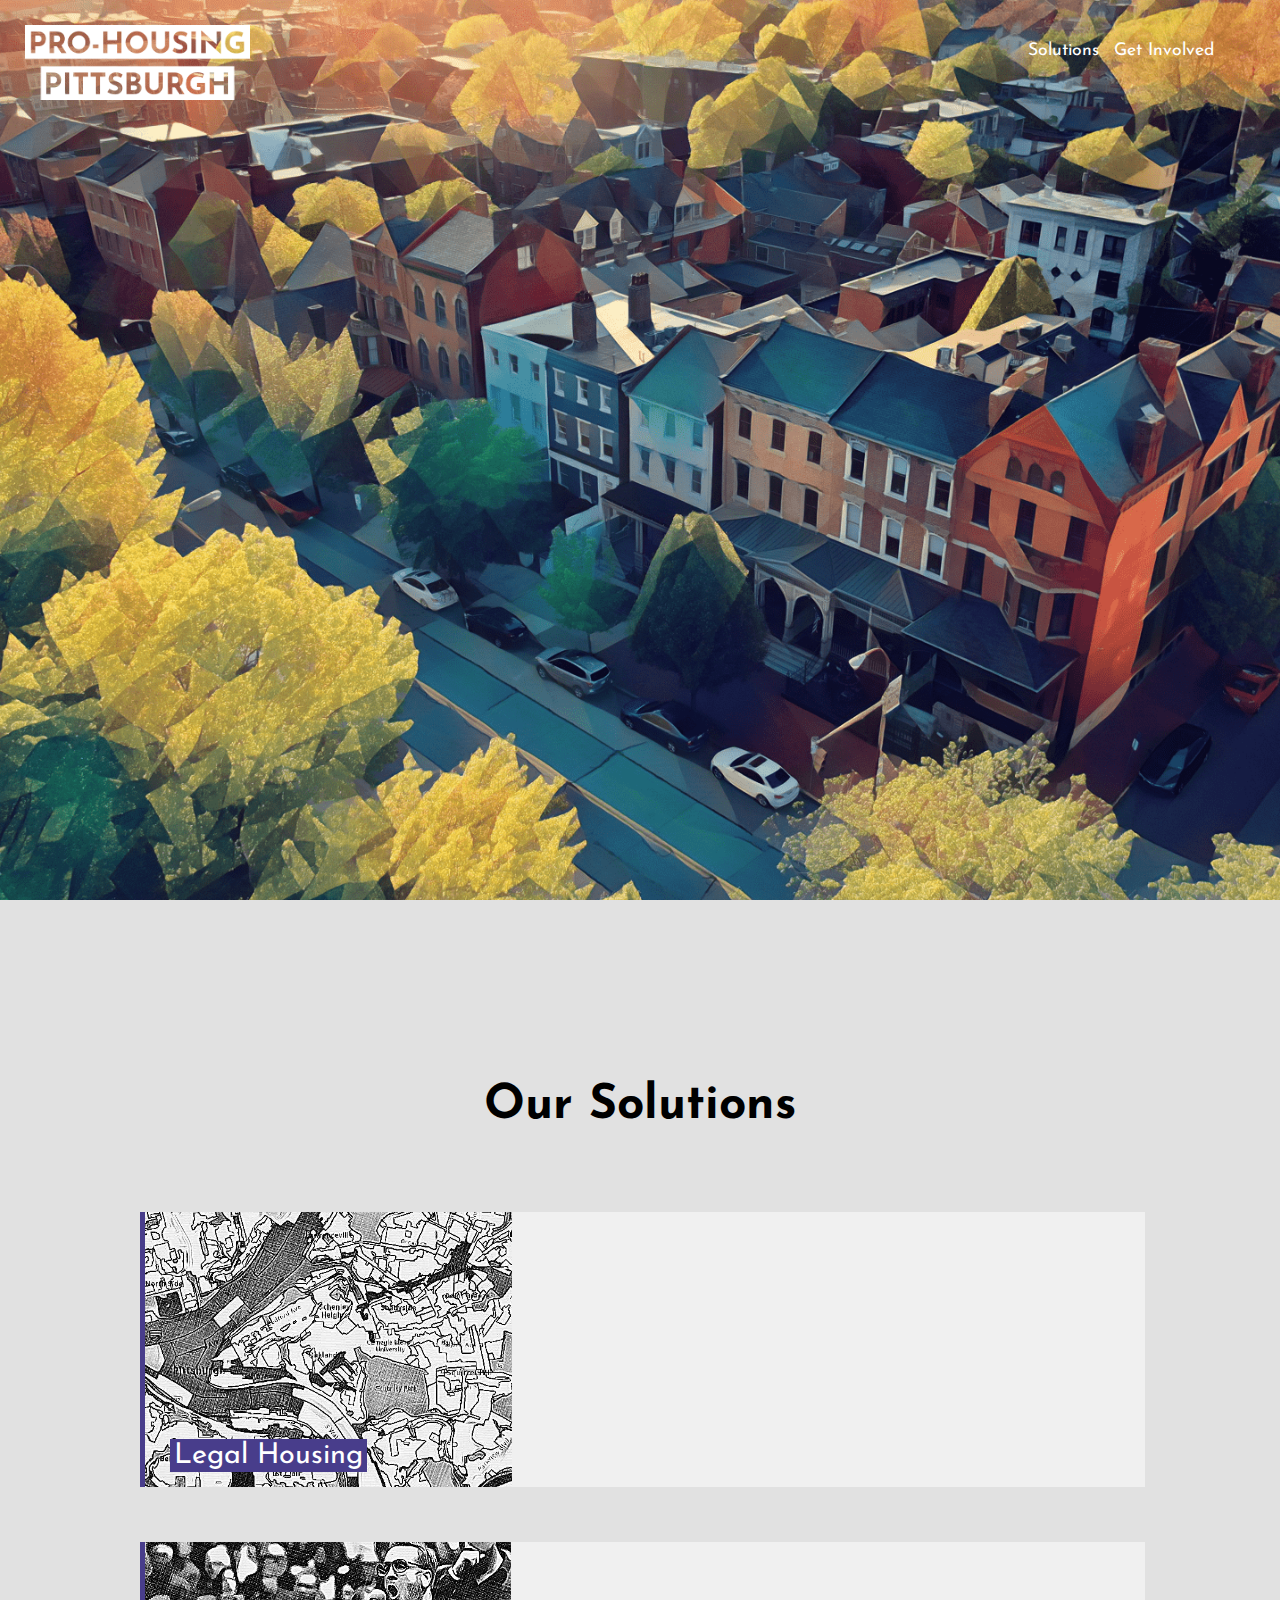
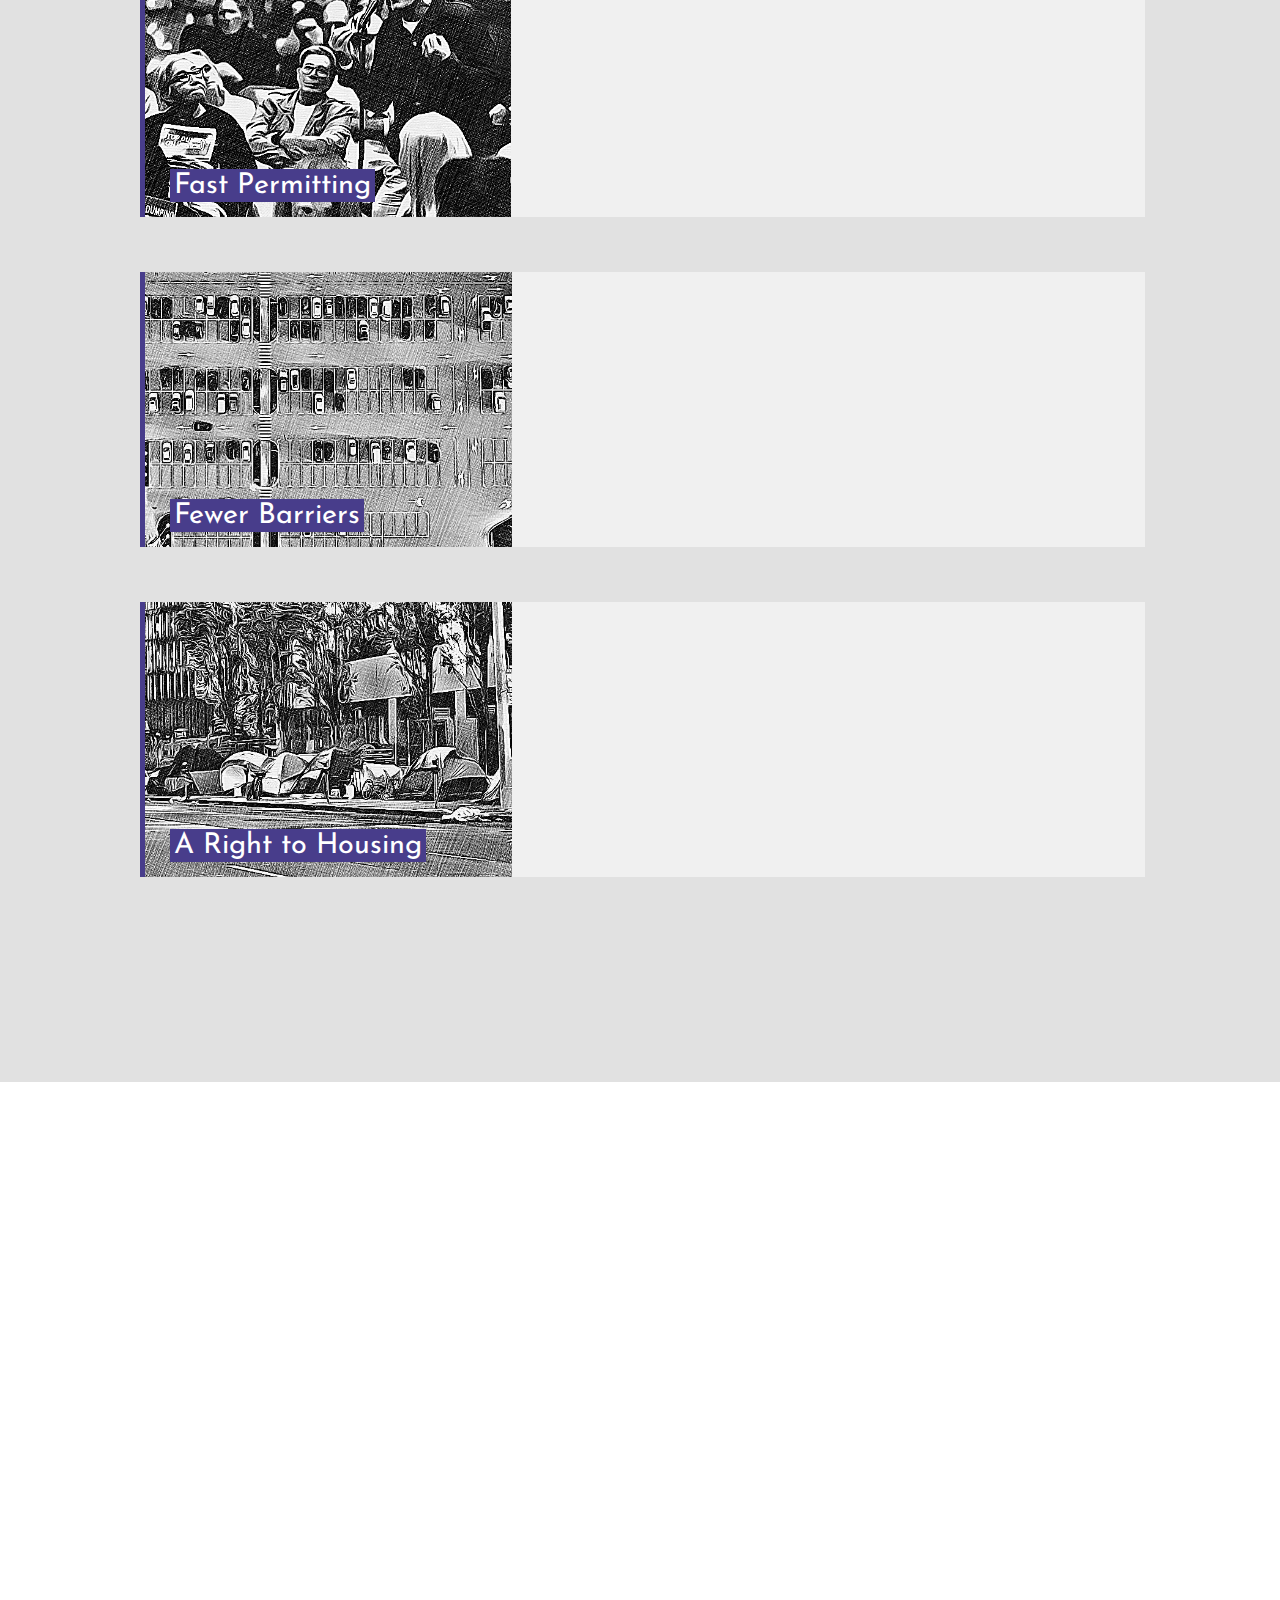
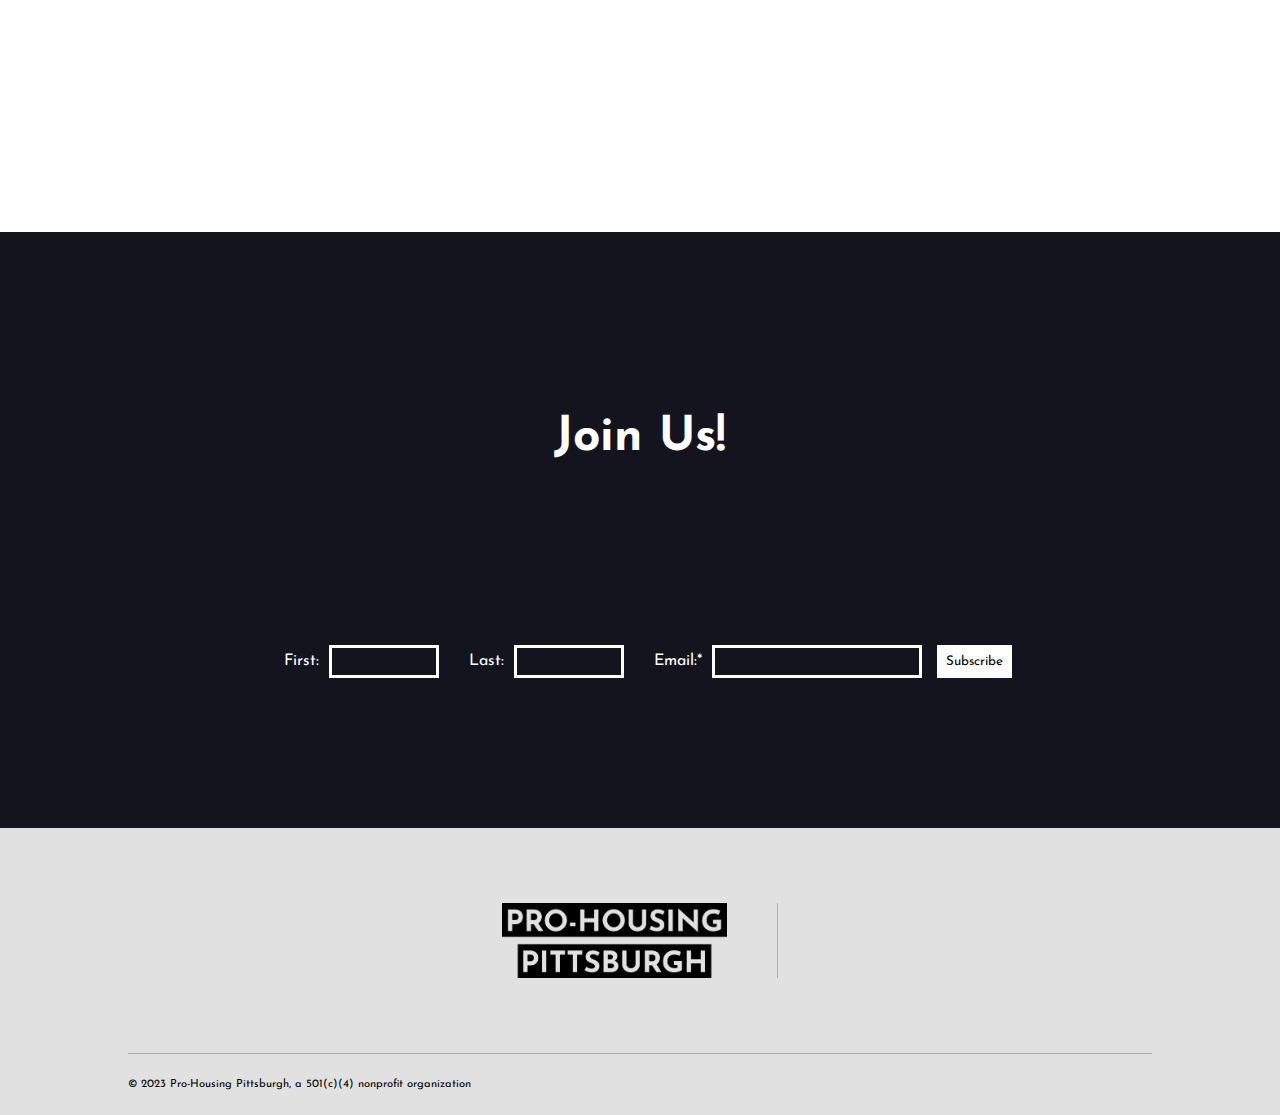
==== index.html @ e1d26d2e "Switched links in meta tags to correct domain" ====
<!DOCTYPE html>
<html lang="en">

<head>

    <!-- Page title, text displayed in browser tab-->
    <title>Pro-Housing PGH - Abundant, Affordable Housing</title>

    <!-- Metadata-->
    <meta charset="UTF-8">
    <meta name="viewport" content="width=device-width, initial-scale=1.0">
    <meta name="description" content="Pro-Housing Pittsburgh is a nonprofit that advocates for affordable housing in the Pittsburgh region. It pursues policy changes at the local and state level to lower barriers to housing construction and provide housing assistance to low-income families. This page provides an overview of PHP's proposed policy solutions and includes a form to register for the group's mailing list. PHP is affiliated with YIMBY Action.">

    <!-- Open Graph -->
    <meta property="og:type" content="website">
    <meta property="og:title" content="Pro-Housing Pittsburgh">
    <meta property="og:description" content="Advocating for abundant, affordable housing in the Pittsburgh region">
    <meta property="og:url" content="https://prohousingpgh.org">
    <meta property="og:image" content="https://prohousingpgh.org/img/card_img.png">

    <!-- Twitter card -->
    <meta name="twitter:card" content="summary_large_image">
    <meta name="twitter:site" content="@ProHousingPgh" />
    <meta name="twitter:creator" content="@partlygloudy" />
    <meta name="twitter:title" content="Pro-Housing Pittsburgh" />
    <meta name="twitter:description" content="Advocating for abundant, affordable housing in the Pittsburgh region" />
    <meta name="twitter:image" content="https://prohousingpgh.org/img/card_img.png" />

    <!-- Favicon -->
    <link rel="shortcut icon" type="image/x-icon" href="favicon.ico">

    <!-- Fonts (loaded from Google fonts) -->
    <link rel="preconnect" href="https://fonts.googleapis.com">
    <link rel="preconnect" href="https://fonts.gstatic.com" crossorigin>
    <link href="https://fonts.googleapis.com/css2?family=Josefin+Sans:ital,wght@0,300;0,400;1,400&display=swap" rel="stylesheet">

    <!-- JQuery (loaded from Google hosted libraries) -->
    <script src="https://ajax.googleapis.com/ajax/libs/jquery/3.6.3/jquery.min.js"></script>

    <!-- Custom Javascript, implements event handlers, animation, etc. -->
    <script src="js/script.js"></script>

    <!-- CSS stylesheet -->
    <link rel="stylesheet" type="text/css" href="css/style.css">

</head>

<body>

    <!-- Intro section, contains logo/nav bar and intro text -->
    <div id="section-intro" class="page-section">

        <!-- Wrap contents in a div so we can overlay things on image properly -->
        <div id="intro-section-wrapper">

            <!-- Background image for intro section -->
            <img id="intro-background-img" src="img/intro_background.png" alt="Artistic depiction of a Pittsburgh neighborhood, viewed from above">

            <!-- Logo -->
            <img id="logo-img" src="img/logo/logo_white.png" alt="Pro-Housing Pittsburgh logo">

            <!-- Navigation buttons to jump to different sections -->
            <div id="nav-bar">

                <a id="nav-link-solutions" class="nav-link">Solutions</a>
                <a id="nav-link-get-involved" class="nav-link">Get Involved</a>

            </div>

            <!-- Intro text blurb -->
            <div id="intro-text-wrapper"><span id="intro-text-blurb"></span></div>

        </div>

    </div>

    <!-- "Our Solutions" section -->
    <div id="section-solutions" class="page-section">

        <!-- Section title -->
        <div class="section-xx-title-wrapper">
            <h1 class="section-title">Our Solutions</h1>
        </div>

        <!-- Section contents -->
        <div id="section-solutions-content">

            <!-- Wrapper for solution cards -->
            <div id="solutions-abundance-vertical" class="solutions-card-wrapper">

                <!-- Cards for individual affordable housing solutions -->
                <div class="solutions-card" id="card-zoning">

                    <div class="solutions-card-content">

                        <div class="card-img-wrapper">
                            <img class="card-img" src="img/zoning_artwork.png" alt="Black-and-white, sketched map of Pittsburgh zoning boundaries">
                            <h2 id="card-header-1" class="card-header">Legal Housing</h2>
                        </div>

                        <div class="card-text">
                            <p id="solution-zoning-text-p1"></p>
                            <p id="solution-zoning-text-p2"></p>
                        </div>

                    </div>

                    <div class="solutions-card-bottom-border"></div>

                </div>

                <div class="solutions-card" id="card-permitting">

                    <div class="solutions-card-content">

                        <div class="card-img-wrapper">
                            <img class="card-img" src="img/hearing_artwork.png" alt="Black-and-white, sketched image of an angry man speaking at a public hearing">
                            <h2 id="card-header-2" class="card-header">Fast Permitting</h2>
                        </div>

                        <div class="card-text">
                            <p id="solution-permitting-text-p1"></p>
                            <p id="solution-permitting-text-p2"></p>
                        </div>

                    </div>

                    <div class="solutions-card-bottom-border"></div>

                </div>

                <div class="solutions-card" id="card-regulations">

                    <div class="solutions-card-content">

                        <div class="card-img-wrapper">
                            <img class="card-img" src="img/parking_artwork.png" alt="Black-and-white, sketched image of a half-empty parking lot, viewed from above">
                            <h2 id="card-header-3" class="card-header">Fewer Barriers</h2>
                        </div>

                        <div class="card-text">
                            <p id="solution-regulations-text-p1"></p>
                            <p id="solution-regulations-text-p2"></p>
                        </div>

                    </div>

                    <div class="solutions-card-bottom-border"></div>

                </div>

                <!-- Cards for individual affordable housing solutions -->
                <div class="solutions-card" id="card-section-8">

                    <div class="solutions-card-content">

                        <div class="card-img-wrapper">
                            <img class="card-img" src="img/homeless_artwork.png" alt="Black-and-white, sketched image of a homeless encampment">
                            <h2 id="card-header-4" class="card-header">A Right to Housing</h2>
                        </div>

                        <div class="card-text">
                            <p id="solution-section-8-text-p1"></p>
                            <p id="solution-section-8-text-p2"></p>
                        </div>

                    </div>

                    <div class="solutions-card-bottom-border"></div>

                </div>

            </div>

        </div>

    </div>

    <!-- Mid-screen image to break up page -->
    <div class="page-section img-parallax-wrapper">
    </div>

    <!-- "Get Involved" section -->
    <div id="section-get-involved" class="page-section">

        <!-- Section title -->
        <div class="section-xx-title-wrapper">
            <h1 class="section-title">Join Us!</h1>
        </div>

        <!-- Mailchimp signup form - mostly copied from what mailchimp provided, -->
        <!-- with a few things removed / rearranged (and replaced css of course) -->
        <div id="get-involved-content">

            <div id="get-involved-text"></div>

            <!-- Form containing name and email entry boxes -->
            <form action="https://gmail.us9.list-manage.com/subscribe/post?u=0d1d52a2f70b9df9db583bd11&amp;id=9192ba01cf&amp;f_id=00fc3ae1f0" method="post" id="mc-embedded-subscribe-form" name="mc-embedded-subscribe-form" class="validate" target="_blank" novalidate>

                <!-- Div wrapper for form elements so we can format them nicely-->
                <div id="mc-signup-form-wrapper">

                    <!-- First name entry box -->
                    <div class="mc-field-group">
                        <label for="mce-FNAME">First:</label>
                        <input type="text" value="" name="FNAME" class="" id="mce-FNAME">
                        <span id="mce-FNAME-HELPERTEXT" class="helper_text"></span>
                    </div>

                    <!-- Last name entry box -->
                    <div class="mc-field-group">
                        <label for="mce-LNAME">Last:</label>
                        <input type="text" value="" name="LNAME" class="" id="mce-LNAME">
                        <span id="mce-LNAME-HELPERTEXT" class="helper_text"></span>
                    </div>

                    <!-- Email entry box -->
                    <div class="mc-field-group">
                        <label for="mce-EMAIL">Email:*</label>
                        <input type="email" value="" name="EMAIL" class="required email" id="mce-EMAIL" required>
                        <span id="mce-EMAIL-HELPERTEXT" class="helper_text"></span>
                    </div>

                    <div id="mce-responses" class="clear foot">
                        <div class="response" id="mce-error-response" style="display:none"></div>
                        <div class="response" id="mce-success-response" style="display:none"></div>
                    </div>

                    <!-- real people should not fill this in and expect good things - do not remove this or risk form bot signups-->
                    <div style="position: absolute; left: -5000px;" aria-hidden="true"><input type="text" name="b_0d1d52a2f70b9df9db583bd11_9192ba01cf" tabindex="-1" value=""></div>

                    <!-- 'Subscribe' button -->
                    <div class="optionalParent">
                        <div class="clear foot">
                            <input type="submit" value="Subscribe" name="subscribe" id="mc-embedded-subscribe" class="button">
                        </div>
                    </div>

                </div>

            </form>

        </div>

        <!-- Mailchimp-provided script for validating form contents-->
        <script type='text/javascript' src='//s3.amazonaws.com/downloads.mailchimp.com/js/mc-validate.js'></script><script type='text/javascript'>(function($) {window.fnames = new Array(); window.ftypes = new Array();fnames[0]='EMAIL';ftypes[0]='email';fnames[1]='FNAME';ftypes[1]='text';fnames[2]='LNAME';ftypes[2]='text';fnames[3]='ADDRESS';ftypes[3]='address';fnames[4]='PHONE';ftypes[4]='phone';fnames[5]='BIRTHDAY';ftypes[5]='birthday';}(jQuery));var $mcj = jQuery.noConflict(true);</script>

        <!--Mailchimp signup form END -->

    </div>

    <!--End mc_embed_signup-->

    <!-- Footer section, contains links, info, addresses, etc. -->
    <div id="section-footer" class="page-section">

        <div id="footer-contents">

            <!-- Logo on the left side of the footer -->
            <img id="logo-footer" src="img/logo/logo_black.png" alt="Pro-Housing Pittsburgh logo">

            <!-- Footer links are populated from JSON data and assembled with JS code -->
            <!-- They should be appended below here -->

        </div>

        <div id="copyright-section">
            <div id="copyright-text-wrapper">
                <span>&copy; 2023 Pro-Housing Pittsburgh, a 501(c)(4) nonprofit organization</span>
            </div>
        </div>


    </div>

</body>
</html>
---- css/style.css ----
/* ------------------------------ */
/* ---  VARIABLES  -------------- */
/* ------------------------------ */

:root {
    --color-primary: rgb(20, 20, 30);
    --color-secondary: rgb(225, 225, 225);
    --bg-color-card: rgb(240, 240, 240);
    --font-color-on-dark: white;
    --font-color-on-light: black;
}


/* ------------------------------ */
/* ---  Generic tag styling  ---- */
/* ------------------------------ */


html {
    font-family: "Josefin Sans", "sans-serif";
}

body {
    margin: 0;
}

body::-webkit-scrollbar {
    display: none;  /* Safari and Chrome */
}

a {
    text-decoration: none;
    cursor: pointer;
    color: inherit;
}

a:link, a:visited, a:active {
    color: inherit;
}


/* -------------------------------------- */
/* ---  Basic page structure, layout  --- */
/* -------------------------------------- */


.page-section {
    width: 100%;
    padding: 150px 0;
}

#section-intro {
    background-color: var(--color-primary);
    color: var(--font-color-on-dark);
    padding: 0;
}

#section-solutions {
    background-color: var(--color-secondary);
    color: var(--font-color-on-light);
}

#section-get-involved {
    background-color: var(--color-primary);
    color: var(--font-color-on-dark);
}

#section-footer {
    background-color: var(--color-secondary);
    color: var(--font-color-on-light);
    padding: 75px 0 25px 0;
}

.section-xx-title-wrapper {
    display: flex;
    flex-direction: column;
    align-items: center;
    justify-content: center;
}

.section-title {
    font-size: 3.0rem;
}


/* ------------------------------------ */
/* ---  INTRO section  ---------------- */
/* ------------------------------------ */


#intro-section-wrapper {
    position: relative;
}

#intro-background-img {
    display: block;
    width: 100%;
    height: 100vh;
    object-fit: cover;
}

#logo-img {
    width: 20%;
    min-width: 150px;
    max-width: 225px;
    position: absolute;
    top: 25px;
    left: 25px;
}

#nav-bar {
    display: flex;
    flex-direction: row;
    align-items: center;
    justify-content: space-between;
    position: absolute;
    top: 40px;
    right: 5%;
    width: 11%;
    min-width: 190px;
}

.nav-link {
    border: 2px solid transparent;
    font-size: 1.1rem;
}

.nav-link:hover {
    border-bottom-color: inherit;
    border-bottom: 2px solid;
}

#intro-text-wrapper {
    width: 40%;
    min-width: 600px;
    position: absolute;
    left: 10%;
    bottom: 25%;
}

#intro-text-blurb {
    background: rgba(16,88,81, 0.7);
    font-size: 1.8rem;
    line-height: 33px;
}

/* ------------------------------------ */
/* ---  SOLUTIONS section  ------------ */
/* ------------------------------------ */


#section-solutions-content {
    display: flex;
    flex-direction: row;
    align-items: center;
    justify-content: center;
    padding-top: 50px;
}

.solutions-card-wrapper {
    display: flex;
    flex-direction: column;
    align-items: center;
    justify-content: center;
    width: 95%;
    max-width: 1000px;
    min-width: 300px;
}

.solutions-card {
    height: 280px;
    width: 100%;
    margin: 0 0 50px 0;
    display: flex;
    flex-direction: column;
}

.solutions-card-content {
    height: 275px;
    width: 100%;
    display: flex;
    border-left: 5px solid darkslateblue;
    background-color: var(--bg-color-card);
}

.solutions-card-content.active {
    border-color: darkgreen;
}

.solutions-card a:hover {
    border-bottom: none;
    background: darkgreen;
    color: white;
}

.solutions-card-bottom-border {
    height: 5px;
    width: 2%;
    border-left: 5px solid transparent;
    background: transparent;
}

.solutions-card-bottom-border.active {
    background: darkgreen;
    border-color: darkgreen;
}

.card-img-wrapper {
    height: 100%;
    position: relative;
}

.card-img {
    height: 100%;
    object-fit: cover;
}

.card-header {
    position: absolute;
    font-size: 1.8rem;
    bottom: 0;
    padding: 2px 4px;
    text-align: center;
    color: white;
    margin: 0 0 15px 25px;
    font-weight: 400;
    background: darkslateblue;
}

.card-header.active {
    background: darkgreen;
}

.card-text {
    width: 100%;
    display: flex;
    flex-direction: column;
    align-items: center;
    justify-content: center;
    padding: 40px;
}

.card-text p {
    width: 100%;
    text-align: left;
    font-size: 1.1rem;
    font-weight: 300;
    line-height: 25px;
    margin: 10px 0;
}

.card-text-citation.active {
    text-decoration: underline;
    color: darkgreen;
}


/* ------------------------------------ */
/* ---  Parallax image  section  ------ */
/* ------------------------------------ */


.img-parallax-wrapper {
    background-image: url("../img/home_midscreen.png");
    min-height: 450px;
    background-attachment: fixed;
    background-position: center;
    background-repeat: no-repeat;
    background-size: cover;
}


/* -------------------------------------------------------- */
/* ---  GET INVOLVED section (includes Mailchimp form) ---- */
/* -------------------------------------------------------- */


#get-involved-content {
    display: flex;
    flex-direction: column;
    align-items: center;
    justify-content: center;
}

#get-involved-text {
    margin: 50px 0 100px 0;
    text-align: center;
    width: 50%;
    font-size: 1.3rem;
    line-height: 23pt;
}


#mc-signup-form-wrapper {
    display: flex;
    flex-direction: row;
    align-items: baseline;
    justify-content: center;
}

.mc-field-group {
    padding: 0 15px;
}

.mc-field-group label {
    margin-right: 5px;
}

.mc-field-group input {
    background-color: rgba(0, 0, 0, 0);
    color: var(--font-color-on-dark);
    border: 3px solid var(--font-color-on-dark);
    height: 25px;
    font-family: "Josefin Sans", "sans-serif";
}

div.mce_inline_error {
    margin-top: 10px;
    text-align: center;
    font-style: italic;
    color: palevioletred;
}

#mce-FNAME {
    width: 100px;
}

#mce-LNAME {
    width: 100px;
}

#mce-EMAIL {
    width: 200px;
}

#mc-embedded-subscribe {
    background-color: white;
    height: 33px;
    color: black;
    border: 3px solid var(--font-color-on-dark);
    font-family: "Josefin Sans", "sans-serif";
}


/* ------------------------------ */
/* ---  FOOTER section  --------- */
/* ------------------------------ */


#footer-contents {
    display: flex;
    flex-direction: row;
    align-items: start;
    justify-content: center;
}

#logo-footer {
    height: 75px;
    padding-right: 50px;
    border-right: 1px solid rgb(175, 175, 175);
}

.footer-vertical {
    display: flex;
    flex-direction: column;
    justify-content: center;
    padding: 0 3%;
}

.footer-vertical-heading {
    text-transform: uppercase;
    font-size: 0.9rem;
    margin-top: 0px;
    margin-bottom: 3px;
}

.footer-vertical a {
    font-size: 0.9rem;
    margin-top: 5px;
    width: fit-content;
}

#copyright-section {
    display: flex;
    align-items: center;
    justify-content: center;

}

#copyright-text-wrapper {
    width: 80%;
    margin-top: 75px;
    padding-top: 25px;
    border-top: 1.0px solid rgb(175, 175, 175);
    font-size: 0.7rem;
}

#copyright-text-wrapper a:hover {
    border-bottom: 1px solid;
}


/* ---------------------------------------------------- */
/* ----- CSS for NARROW WINDOW / MOBILE --------------- */
/* ---------------------------------------------------- */


@media only screen and (max-width: 950px) {

    .page-section {
        padding: 50px 0 80px 0;
    }

    /* ---  INTRO section  ---------------- */

    #intro-text-wrapper {
        width: 80%;
        position: absolute;
        min-width: unset;
        bottom: 20%;
    }

    /* ---  SOLUTIONS section  ------------ */

    .solutions-card {
        height: unset;
        flex-direction: column;
        width: 90%;
        max-width: 500px;
    }

    .solutions-card-content {
        height: unset;
        flex-direction: column;
    }

    .image-wrapper {
        width: 100%;
    }

    .card-img {
        width: 100%;
    }

    .card-text {
        width: unset;
        padding: 10px 30px;
    }

    .card-text-citation {
        text-decoration: underline;
    }


    /* ---  Parallax image section  ------- */


    /* ---  GET INVOLVED section  --------- */

    #get-involved-text {
        width: 80%;
        font-size: 1.2rem;
        margin: 0 0 50px 0;
    }

    #mc-signup-form-wrapper {
        flex-direction: column;
        align-items: unset;
    }

    .mc-field-group {
        padding: 10px 0;
    }

    .mc-field-group label {
        margin-right: 5px;
    }

    .mc-field-group label {
        display: inline-block;
        width: 50px;
    }

    .optionalParent {
        margin-top: 10px;
        margin-left: 60px;
    }

    /* ---  FOOTER section  ---------------- */

    #footer-contents {
        flex-direction: column;
        align-items: center;
    }

    #logo-footer {
        padding-right: 0;
        padding-bottom: 50px;
        border-right: none;
        border-bottom: 1px solid rgb(175, 175, 175);
    }

    .footer-vertical {
        align-items: center;
        padding: 50px 0 0 0;
    }

}
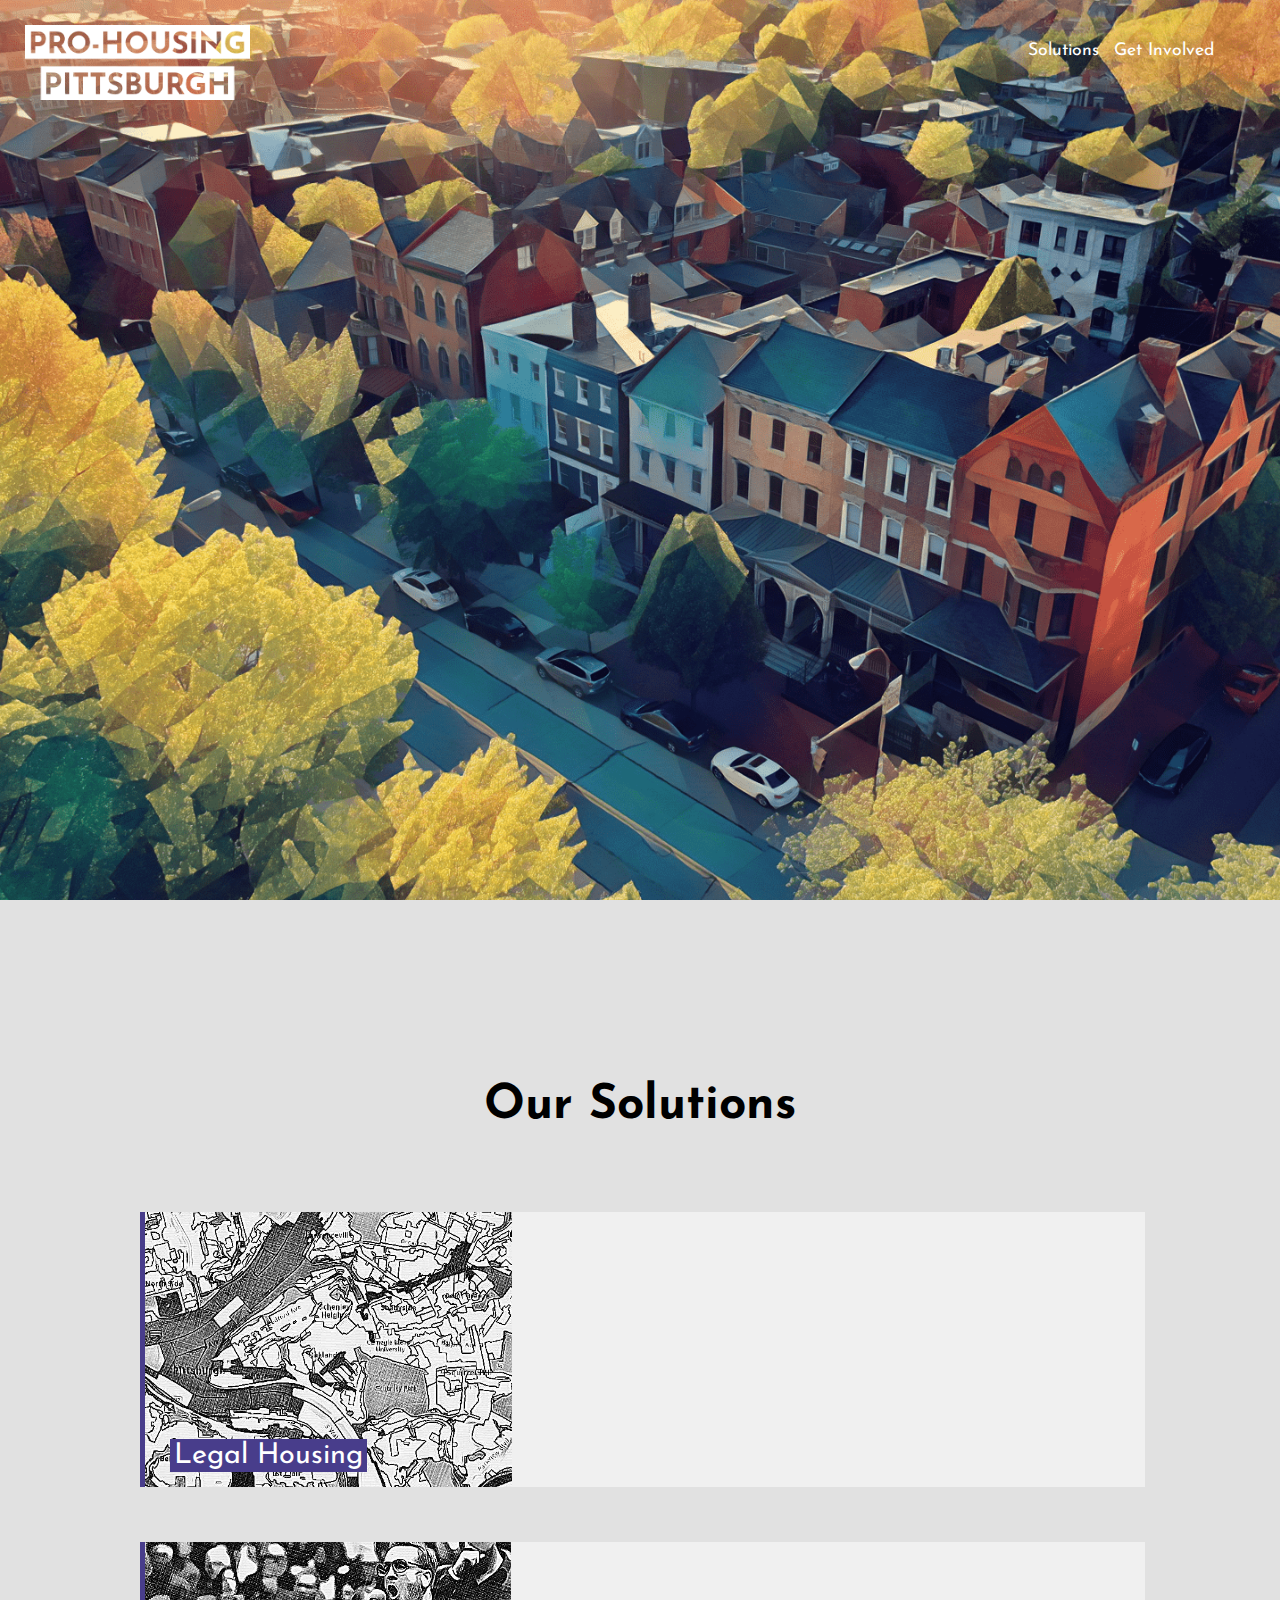
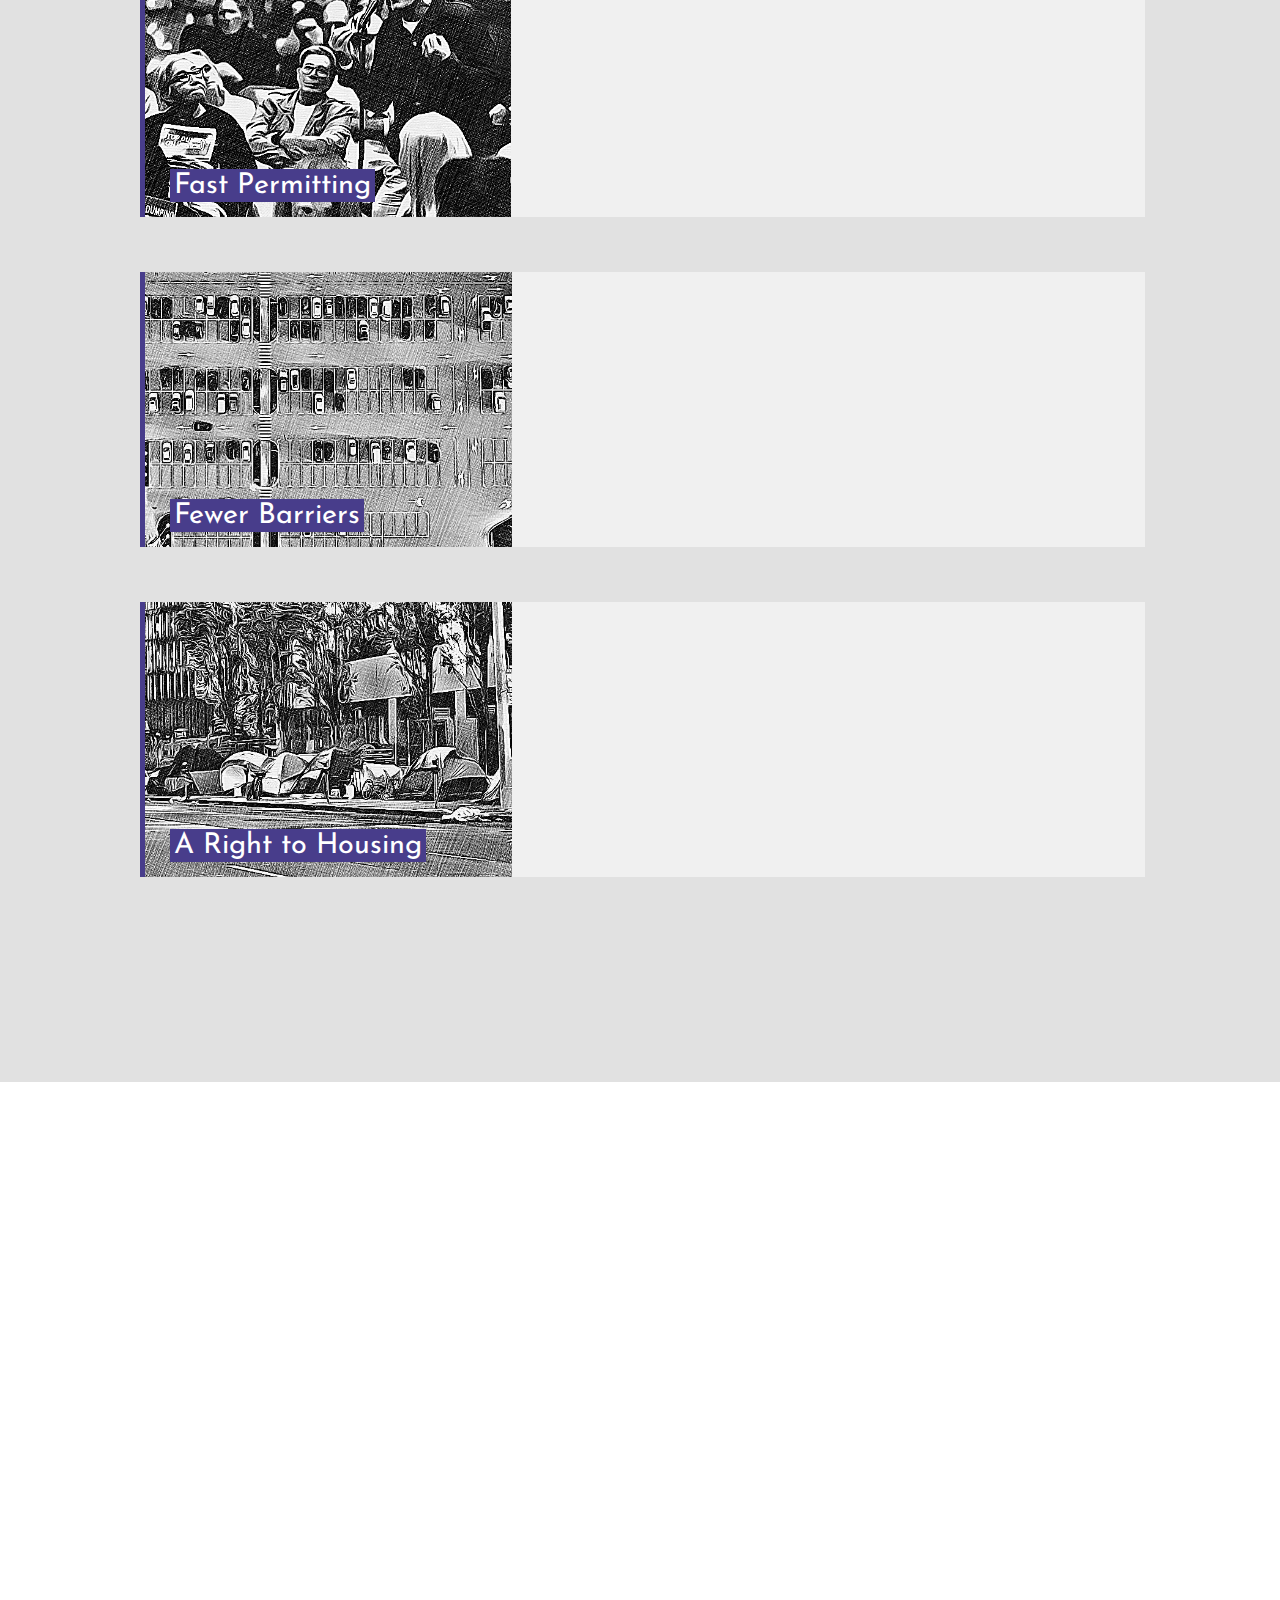
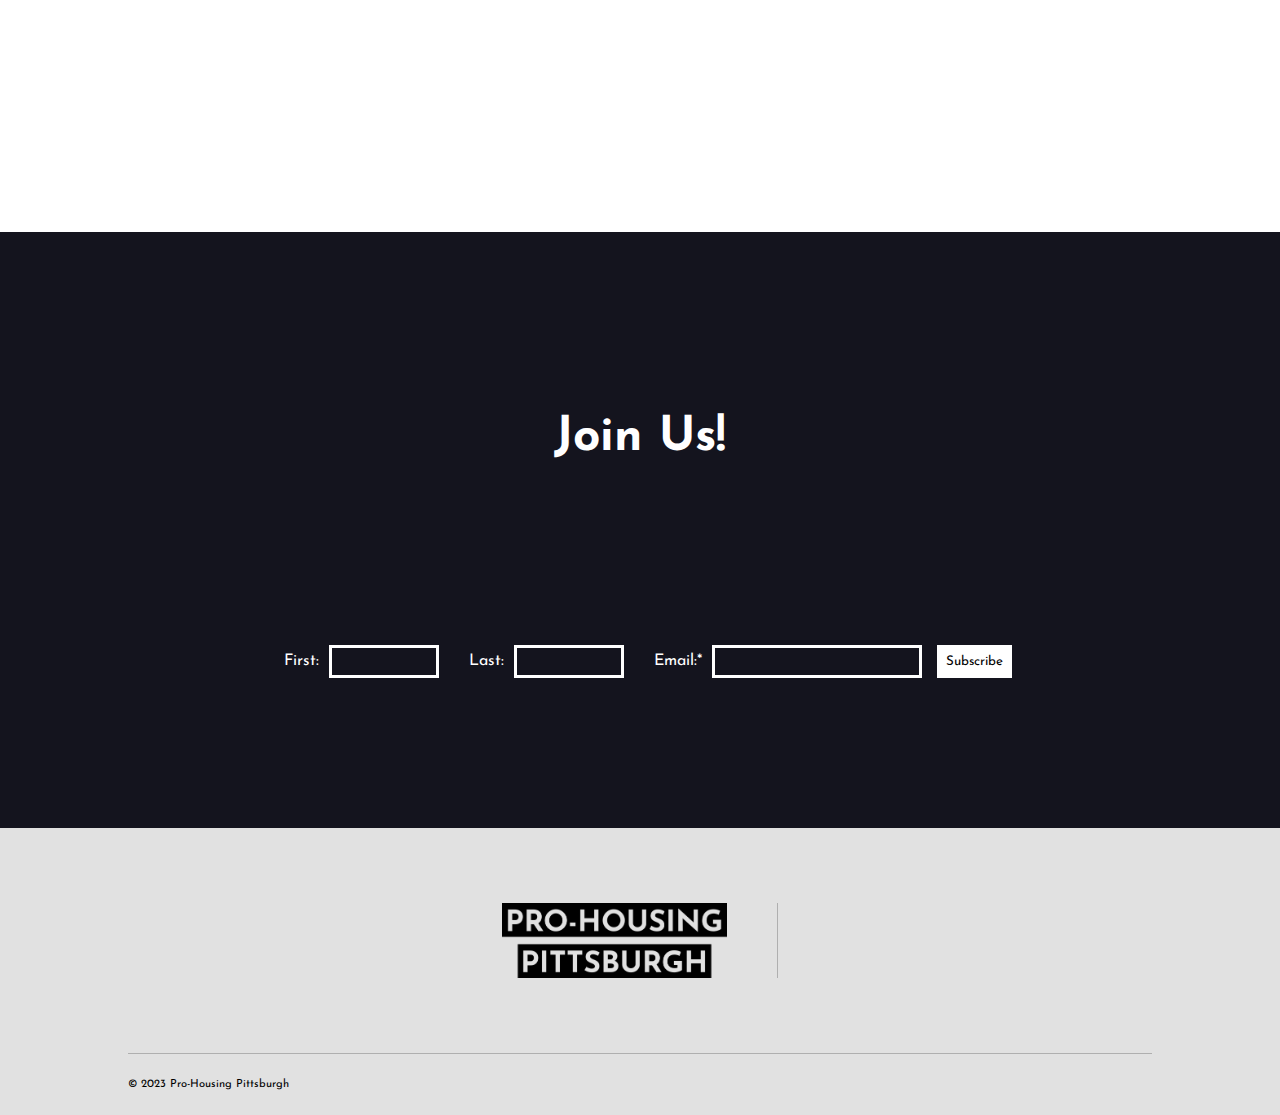
==== commit 8cba999d: "since I guess we aren't yet" ====
--- a/index.html
+++ b/index.html
@@ -15,8 +15,8 @@
     <meta property="og:type" content="website">
     <meta property="og:title" content="Pro-Housing Pittsburgh">
     <meta property="og:description" content="Advocating for abundant, affordable housing in the Pittsburgh region">
-    <meta property="og:url" content="https://prohousingpgh.org">
-    <meta property="og:image" content="https://prohousingpgh.org/img/card_img.png">
+    <meta property="og:url" content="https://www.prohousingpgh.org">
+    <meta property="og:image" content="https://www.prohousingpgh.org/img/card_img.png">
 
     <!-- Twitter card -->
     <meta name="twitter:card" content="summary_large_image">
@@ -24,7 +24,7 @@
     <meta name="twitter:creator" content="@partlygloudy" />
     <meta name="twitter:title" content="Pro-Housing Pittsburgh" />
     <meta name="twitter:description" content="Advocating for abundant, affordable housing in the Pittsburgh region" />
-    <meta name="twitter:image" content="https://prohousingpgh.org/img/card_img.png" />
+    <meta name="twitter:image" content="https://www.prohousingpgh.org/img/card_img.png" />
 
     <!-- Favicon -->
     <link rel="shortcut icon" type="image/x-icon" href="favicon.ico">
@@ -266,7 +266,7 @@
 
         <div id="copyright-section">
             <div id="copyright-text-wrapper">
-                <span>&copy; 2023 Pro-Housing Pittsburgh, a 501(c)(4) nonprofit organization</span>
+                <span>&copy; 2023 Pro-Housing Pittsburgh</span>
             </div>
         </div>
 
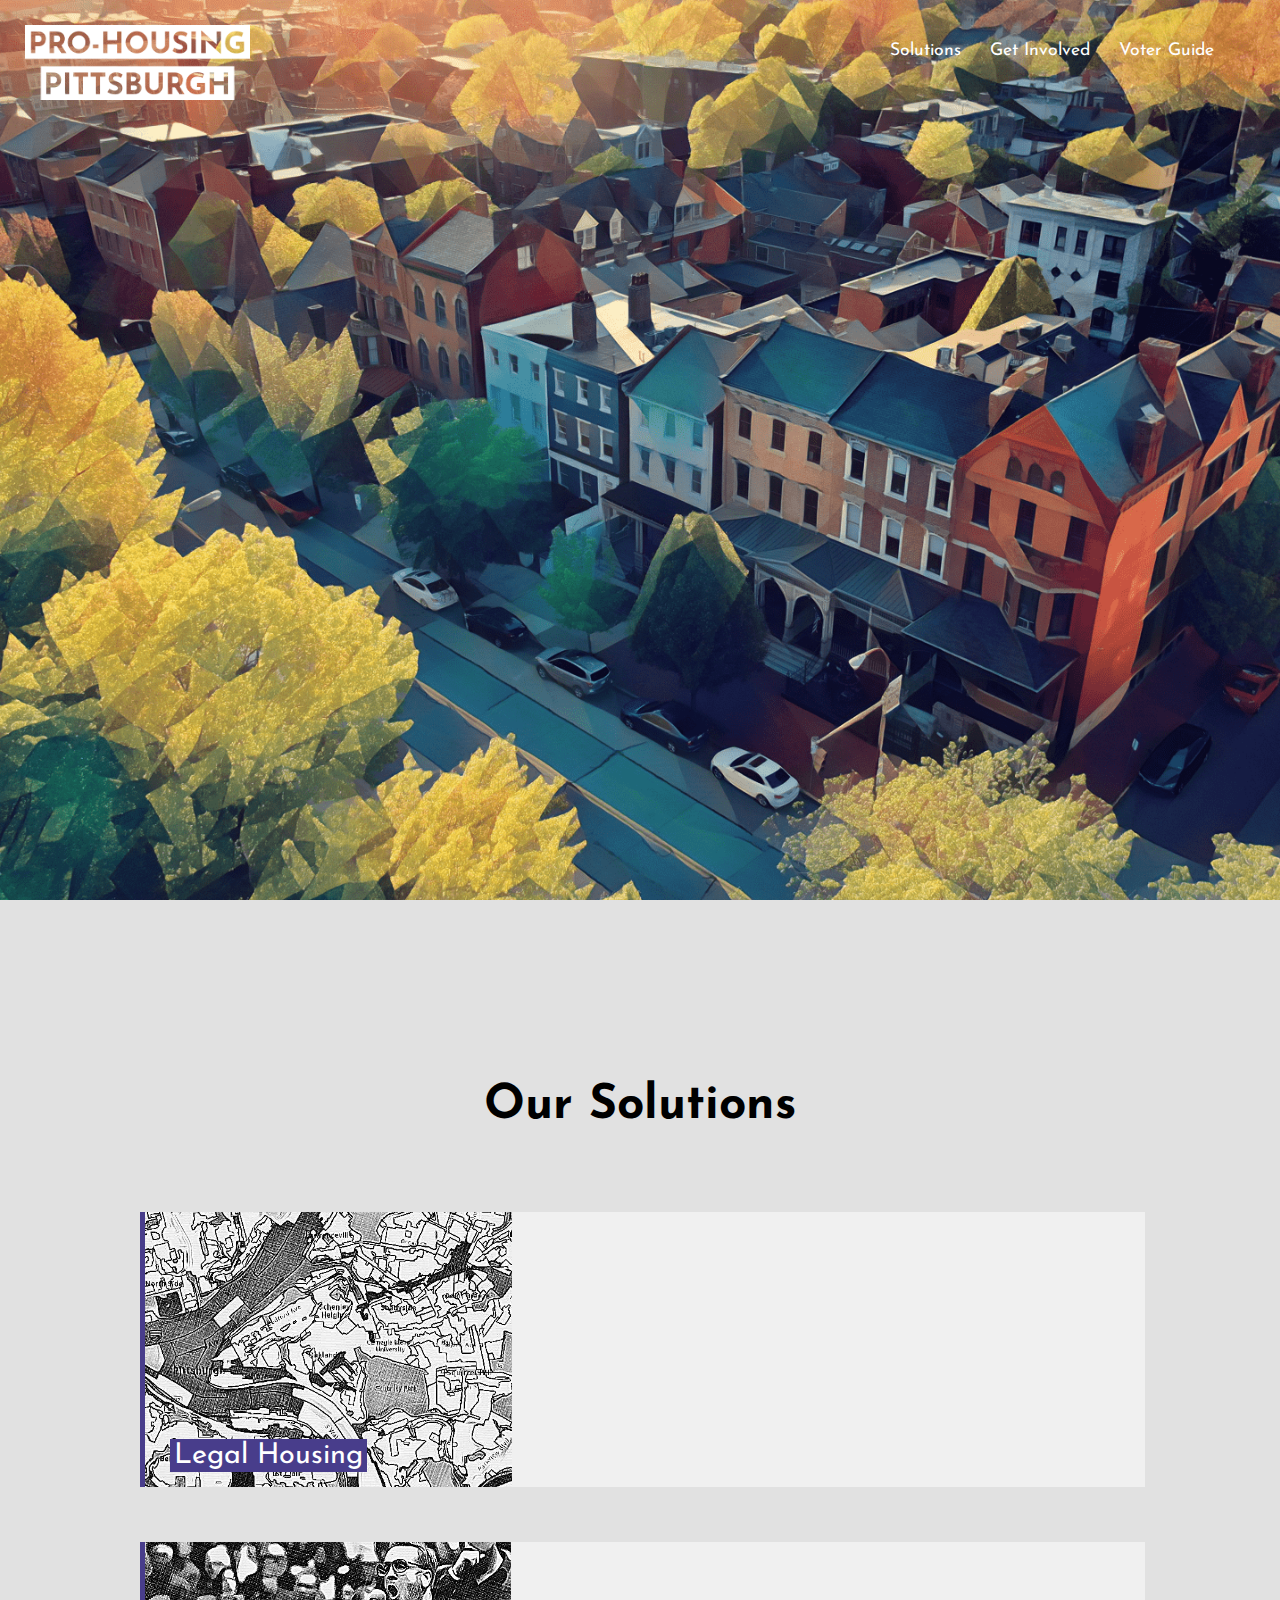
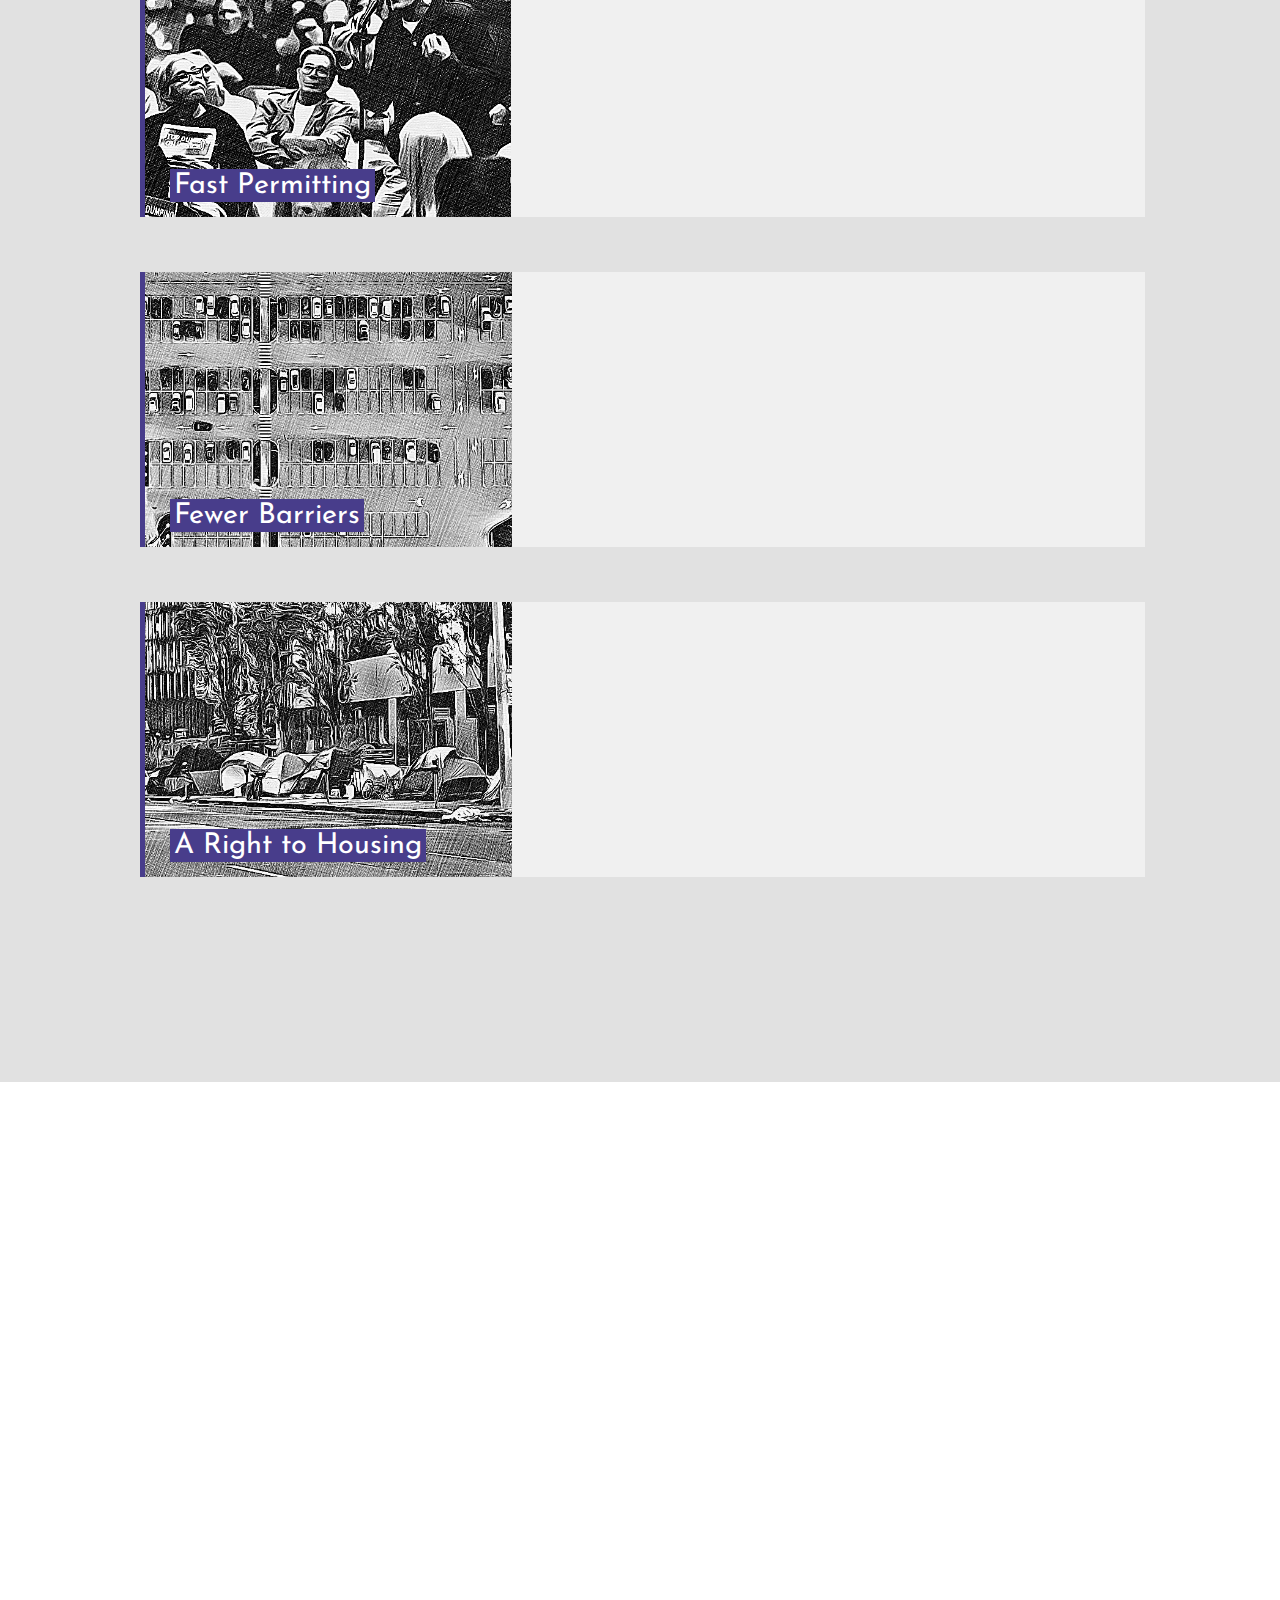
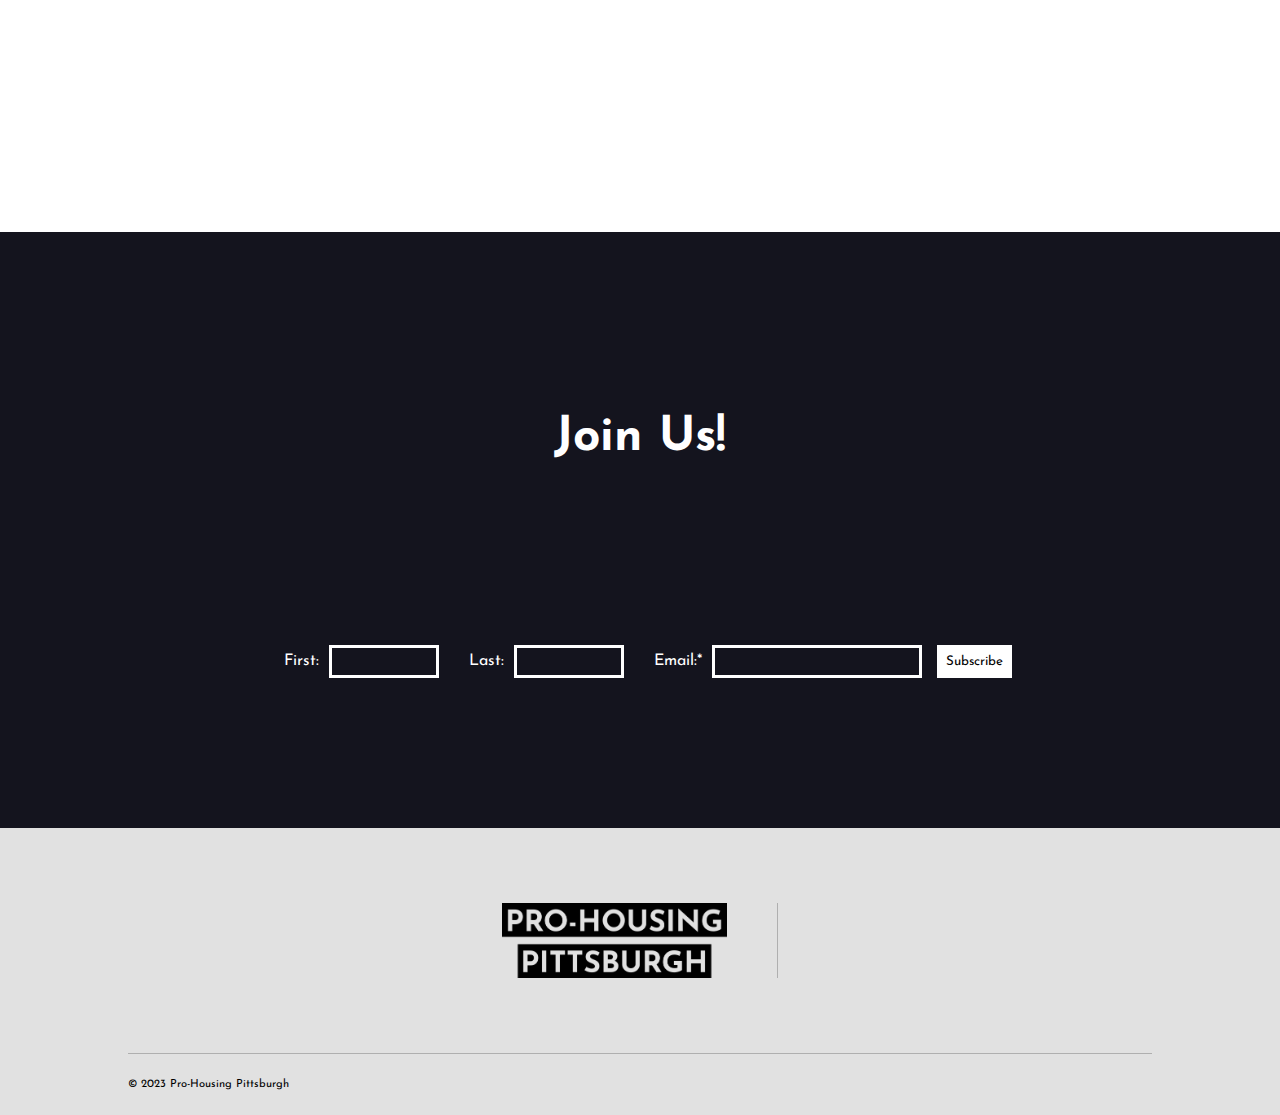
==== commit 4adcea68: "Added link to voter guide" ====
--- a/index.html
+++ b/index.html
@@ -14,17 +14,20 @@
     <!-- Open Graph -->
     <meta property="og:type" content="website">
     <meta property="og:title" content="Pro-Housing Pittsburgh">
+    <meta property="og:url" content="https://www.prohousingpgh.org">
     <meta property="og:description" content="Advocating for abundant, affordable housing in the Pittsburgh region">
-    <meta property="og:url" content="https://www.prohousingpgh.org">
     <meta property="og:image" content="https://www.prohousingpgh.org/img/card_img.png">
 
     <!-- Twitter card -->
     <meta name="twitter:card" content="summary_large_image">
-    <meta name="twitter:site" content="@ProHousingPgh" />
-    <meta name="twitter:creator" content="@partlygloudy" />
-    <meta name="twitter:title" content="Pro-Housing Pittsburgh" />
-    <meta name="twitter:description" content="Advocating for abundant, affordable housing in the Pittsburgh region" />
-    <meta name="twitter:image" content="https://www.prohousingpgh.org/img/card_img.png" />
+    <meta name="twitter:site" content="@ProHousingPgh">
+    <meta name="twitter:creator" content="@partlygloudy">
+    <meta name="twitter:title" content="Pro-Housing Pittsburgh">
+    <meta name="twitter:description" content="Advocating for abundant, affordable housing in the Pittsburgh region">
+    <meta name="twitter:image" content="https://www.prohousingpgh.org/img/card_img.png">
+
+    <!-- Google site verification -->
+    <meta name="google-site-verification" content="HHvhkUeNSu390vbmAv6maLrHUB9uUWj6M2SQmZToqeo" />
 
     <!-- Favicon -->
     <link rel="shortcut icon" type="image/x-icon" href="favicon.ico">
@@ -64,6 +67,7 @@
 
                 <a id="nav-link-solutions" class="nav-link">Solutions</a>
                 <a id="nav-link-get-involved" class="nav-link">Get Involved</a>
+                <a id="nav-link-voter-guide" href="voter-guide.pdf" class="nav-link">Voter Guide</a>
 
             </div>
 
--- a/css/style.css
+++ b/css/style.css
@@ -1,509 +1,523 @@
-
 /* ------------------------------ */
 /* ---  VARIABLES  -------------- */
 /* ------------------------------ */
 
 :root {
-    --color-primary: rgb(20, 20, 30);
-    --color-secondary: rgb(225, 225, 225);
-    --bg-color-card: rgb(240, 240, 240);
-    --font-color-on-dark: white;
-    --font-color-on-light: black;
-}
-
+  --color-primary: rgb(20, 20, 30);
+  --color-secondary: rgb(225, 225, 225);
+  --bg-color-card: rgb(240, 240, 240);
+  --font-color-on-dark: white;
+  --font-color-on-light: black;
+}
 
 /* ------------------------------ */
 /* ---  Generic tag styling  ---- */
 /* ------------------------------ */
 
-
 html {
-    font-family: "Josefin Sans", "sans-serif";
+  font-family: "Josefin Sans", "sans-serif";
 }
 
 body {
-    margin: 0;
+  margin: 0;
 }
 
 body::-webkit-scrollbar {
-    display: none;  /* Safari and Chrome */
+  display: none; /* Safari and Chrome */
 }
 
 a {
-    text-decoration: none;
-    cursor: pointer;
-    color: inherit;
-}
-
-a:link, a:visited, a:active {
-    color: inherit;
-}
-
+  text-decoration: none;
+  cursor: pointer;
+  color: inherit;
+}
+
+a:link,
+a:visited,
+a:active {
+  color: inherit;
+}
 
 /* -------------------------------------- */
 /* ---  Basic page structure, layout  --- */
 /* -------------------------------------- */
 
-
 .page-section {
-    width: 100%;
-    padding: 150px 0;
+  width: 100%;
+  padding: 150px 0;
 }
 
 #section-intro {
-    background-color: var(--color-primary);
-    color: var(--font-color-on-dark);
-    padding: 0;
+  background-color: var(--color-primary);
+  color: var(--font-color-on-dark);
+  padding: 0;
 }
 
 #section-solutions {
-    background-color: var(--color-secondary);
-    color: var(--font-color-on-light);
+  background-color: var(--color-secondary);
+  color: var(--font-color-on-light);
 }
 
 #section-get-involved {
-    background-color: var(--color-primary);
-    color: var(--font-color-on-dark);
+  background-color: var(--color-primary);
+  color: var(--font-color-on-dark);
+}
+
+#section-get-involved.subscribe-page {
+  height: 100%;
+  padding: 0;
+  display: flex;
+  align-items: center;
+  justify-content: center;
+  flex-direction: column;
 }
 
 #section-footer {
-    background-color: var(--color-secondary);
-    color: var(--font-color-on-light);
-    padding: 75px 0 25px 0;
+  background-color: var(--color-secondary);
+  color: var(--font-color-on-light);
+  padding: 75px 0 25px 0;
 }
 
 .section-xx-title-wrapper {
-    display: flex;
-    flex-direction: column;
-    align-items: center;
-    justify-content: center;
+  display: flex;
+  flex-direction: column;
+  align-items: center;
+  justify-content: center;
 }
 
 .section-title {
-    font-size: 3.0rem;
-}
-
+  font-size: 3rem;
+}
 
 /* ------------------------------------ */
 /* ---  INTRO section  ---------------- */
 /* ------------------------------------ */
 
-
 #intro-section-wrapper {
-    position: relative;
+  position: relative;
 }
 
 #intro-background-img {
-    display: block;
-    width: 100%;
-    height: 100vh;
-    object-fit: cover;
+  display: block;
+  width: 100%;
+  height: 100vh;
+  object-fit: cover;
 }
 
 #logo-img {
-    width: 20%;
-    min-width: 150px;
-    max-width: 225px;
-    position: absolute;
-    top: 25px;
-    left: 25px;
+  width: 20%;
+  min-width: 150px;
+  max-width: 225px;
+  position: absolute;
+  top: 25px;
+  left: 25px;
 }
 
 #nav-bar {
-    display: flex;
-    flex-direction: row;
-    align-items: center;
-    justify-content: space-between;
-    position: absolute;
-    top: 40px;
-    right: 5%;
-    width: 11%;
-    min-width: 190px;
+  display: flex;
+  flex-direction: row;
+  align-items: center;
+  justify-content: space-between;
+  position: absolute;
+  top: 40px;
+  right: 5%;
+  min-width: 190px;
 }
 
 .nav-link {
-    border: 2px solid transparent;
-    font-size: 1.1rem;
+  border: 2px solid transparent;
+  font-size: 1.1rem;
+  margin-left: 25px;
 }
 
 .nav-link:hover {
-    border-bottom-color: inherit;
-    border-bottom: 2px solid;
+  border-bottom-color: inherit;
+  border-bottom: 2px solid;
 }
 
 #intro-text-wrapper {
-    width: 40%;
-    min-width: 600px;
-    position: absolute;
-    left: 10%;
-    bottom: 25%;
+  width: 40%;
+  min-width: 600px;
+  position: absolute;
+  left: 10%;
+  bottom: 25%;
 }
 
 #intro-text-blurb {
-    background: rgba(16,88,81, 0.7);
-    font-size: 1.8rem;
-    line-height: 33px;
+  background: rgba(16, 88, 81, 0.7);
+  font-size: 1.8rem;
+  line-height: 33px;
 }
 
 /* ------------------------------------ */
 /* ---  SOLUTIONS section  ------------ */
 /* ------------------------------------ */
 
-
 #section-solutions-content {
-    display: flex;
-    flex-direction: row;
-    align-items: center;
-    justify-content: center;
-    padding-top: 50px;
+  display: flex;
+  flex-direction: row;
+  align-items: center;
+  justify-content: center;
+  padding-top: 50px;
 }
 
 .solutions-card-wrapper {
-    display: flex;
-    flex-direction: column;
-    align-items: center;
-    justify-content: center;
-    width: 95%;
-    max-width: 1000px;
-    min-width: 300px;
+  display: flex;
+  flex-direction: column;
+  align-items: center;
+  justify-content: center;
+  width: 95%;
+  max-width: 1000px;
+  min-width: 300px;
 }
 
 .solutions-card {
-    height: 280px;
-    width: 100%;
-    margin: 0 0 50px 0;
-    display: flex;
-    flex-direction: column;
+  height: 280px;
+  width: 100%;
+  margin: 0 0 50px 0;
+  display: flex;
+  flex-direction: column;
 }
 
 .solutions-card-content {
-    height: 275px;
-    width: 100%;
-    display: flex;
-    border-left: 5px solid darkslateblue;
-    background-color: var(--bg-color-card);
+  height: 275px;
+  width: 100%;
+  display: flex;
+  border-left: 5px solid darkslateblue;
+  background-color: var(--bg-color-card);
 }
 
 .solutions-card-content.active {
-    border-color: darkgreen;
+  border-color: darkgreen;
 }
 
 .solutions-card a:hover {
-    border-bottom: none;
-    background: darkgreen;
-    color: white;
+  border-bottom: none;
+  background: darkgreen;
+  color: white;
 }
 
 .solutions-card-bottom-border {
-    height: 5px;
-    width: 2%;
-    border-left: 5px solid transparent;
-    background: transparent;
+  height: 5px;
+  width: 2%;
+  border-left: 5px solid transparent;
+  background: transparent;
 }
 
 .solutions-card-bottom-border.active {
-    background: darkgreen;
-    border-color: darkgreen;
+  background: darkgreen;
+  border-color: darkgreen;
 }
 
 .card-img-wrapper {
-    height: 100%;
-    position: relative;
+  height: 100%;
+  position: relative;
 }
 
 .card-img {
-    height: 100%;
-    object-fit: cover;
+  height: 100%;
+  object-fit: cover;
 }
 
 .card-header {
-    position: absolute;
-    font-size: 1.8rem;
-    bottom: 0;
-    padding: 2px 4px;
-    text-align: center;
-    color: white;
-    margin: 0 0 15px 25px;
-    font-weight: 400;
-    background: darkslateblue;
+  position: absolute;
+  font-size: 1.8rem;
+  bottom: 0;
+  padding: 2px 4px;
+  text-align: center;
+  color: white;
+  margin: 0 0 15px 25px;
+  font-weight: 400;
+  background: darkslateblue;
 }
 
 .card-header.active {
-    background: darkgreen;
+  background: darkgreen;
 }
 
 .card-text {
-    width: 100%;
-    display: flex;
-    flex-direction: column;
-    align-items: center;
-    justify-content: center;
-    padding: 40px;
+  width: 100%;
+  display: flex;
+  flex-direction: column;
+  align-items: center;
+  justify-content: center;
+  padding: 40px;
 }
 
 .card-text p {
-    width: 100%;
-    text-align: left;
-    font-size: 1.1rem;
-    font-weight: 300;
-    line-height: 25px;
-    margin: 10px 0;
+  width: 100%;
+  text-align: left;
+  font-size: 1.1rem;
+  font-weight: 300;
+  line-height: 25px;
+  margin: 10px 0;
 }
 
 .card-text-citation.active {
-    text-decoration: underline;
-    color: darkgreen;
-}
-
+  text-decoration: underline;
+  color: darkgreen;
+}
 
 /* ------------------------------------ */
 /* ---  Parallax image  section  ------ */
 /* ------------------------------------ */
 
-
 .img-parallax-wrapper {
-    background-image: url("../img/home_midscreen.png");
-    min-height: 450px;
-    background-attachment: fixed;
-    background-position: center;
-    background-repeat: no-repeat;
-    background-size: cover;
-}
-
+  background-image: url("../img/home_midscreen.png");
+  min-height: 450px;
+  background-attachment: fixed;
+  background-position: center;
+  background-repeat: no-repeat;
+  background-size: cover;
+}
 
 /* -------------------------------------------------------- */
 /* ---  GET INVOLVED section (includes Mailchimp form) ---- */
 /* -------------------------------------------------------- */
 
-
 #get-involved-content {
-    display: flex;
-    flex-direction: column;
-    align-items: center;
-    justify-content: center;
+  display: flex;
+  flex-direction: column;
+  align-items: center;
+  justify-content: center;
 }
 
 #get-involved-text {
-    margin: 50px 0 100px 0;
-    text-align: center;
-    width: 50%;
-    font-size: 1.3rem;
-    line-height: 23pt;
-}
-
+  margin: 50px 0 100px 0;
+  text-align: center;
+  width: 50%;
+  font-size: 1.3rem;
+  line-height: 23pt;
+}
 
 #mc-signup-form-wrapper {
-    display: flex;
-    flex-direction: row;
-    align-items: baseline;
-    justify-content: center;
+  display: flex;
+  flex-direction: row;
+  align-items: baseline;
+  justify-content: center;
 }
 
 .mc-field-group {
-    padding: 0 15px;
+  padding: 0 15px;
 }
 
 .mc-field-group label {
-    margin-right: 5px;
+  margin-right: 5px;
 }
 
 .mc-field-group input {
-    background-color: rgba(0, 0, 0, 0);
-    color: var(--font-color-on-dark);
-    border: 3px solid var(--font-color-on-dark);
-    height: 25px;
-    font-family: "Josefin Sans", "sans-serif";
+  background-color: rgba(0, 0, 0, 0);
+  color: var(--font-color-on-dark);
+  border: 3px solid var(--font-color-on-dark);
+  height: 25px;
+  font-family: "Josefin Sans", "sans-serif";
 }
 
 div.mce_inline_error {
-    margin-top: 10px;
-    text-align: center;
-    font-style: italic;
-    color: palevioletred;
+  margin-top: 10px;
+  text-align: center;
+  font-style: italic;
+  color: palevioletred;
 }
 
 #mce-FNAME {
-    width: 100px;
+  width: 100px;
 }
 
 #mce-LNAME {
-    width: 100px;
+  width: 100px;
 }
 
 #mce-EMAIL {
-    width: 200px;
+  width: 200px;
 }
 
 #mc-embedded-subscribe {
-    background-color: white;
-    height: 33px;
-    color: black;
-    border: 3px solid var(--font-color-on-dark);
-    font-family: "Josefin Sans", "sans-serif";
-}
-
+  background-color: white;
+  height: 33px;
+  color: black;
+  border: 3px solid var(--font-color-on-dark);
+  font-family: "Josefin Sans", "sans-serif";
+}
 
 /* ------------------------------ */
 /* ---  FOOTER section  --------- */
 /* ------------------------------ */
 
-
 #footer-contents {
-    display: flex;
-    flex-direction: row;
-    align-items: start;
-    justify-content: center;
+  display: flex;
+  flex-direction: row;
+  align-items: start;
+  justify-content: center;
 }
 
 #logo-footer {
-    height: 75px;
-    padding-right: 50px;
-    border-right: 1px solid rgb(175, 175, 175);
+  height: 75px;
+  padding-right: 50px;
+  border-right: 1px solid rgb(175, 175, 175);
 }
 
 .footer-vertical {
-    display: flex;
-    flex-direction: column;
-    justify-content: center;
-    padding: 0 3%;
+  display: flex;
+  flex-direction: column;
+  justify-content: center;
+  padding: 0 3%;
 }
 
 .footer-vertical-heading {
-    text-transform: uppercase;
-    font-size: 0.9rem;
-    margin-top: 0px;
-    margin-bottom: 3px;
+  text-transform: uppercase;
+  font-size: 0.9rem;
+  margin-top: 0px;
+  margin-bottom: 3px;
 }
 
 .footer-vertical a {
-    font-size: 0.9rem;
-    margin-top: 5px;
-    width: fit-content;
+  font-size: 0.9rem;
+  margin-top: 5px;
+  width: fit-content;
 }
 
 #copyright-section {
-    display: flex;
-    align-items: center;
-    justify-content: center;
-
+  display: flex;
+  align-items: center;
+  justify-content: center;
 }
 
 #copyright-text-wrapper {
-    width: 80%;
-    margin-top: 75px;
-    padding-top: 25px;
-    border-top: 1.0px solid rgb(175, 175, 175);
-    font-size: 0.7rem;
+  width: 80%;
+  margin-top: 75px;
+  padding-top: 25px;
+  border-top: 1px solid rgb(175, 175, 175);
+  font-size: 0.7rem;
 }
 
 #copyright-text-wrapper a:hover {
-    border-bottom: 1px solid;
-}
-
+  border-bottom: 1px solid;
+}
 
 /* ---------------------------------------------------- */
 /* ----- CSS for NARROW WINDOW / MOBILE --------------- */
 /* ---------------------------------------------------- */
 
-
 @media only screen and (max-width: 950px) {
-
-    .page-section {
-        padding: 50px 0 80px 0;
-    }
-
-    /* ---  INTRO section  ---------------- */
-
-    #intro-text-wrapper {
-        width: 80%;
-        position: absolute;
-        min-width: unset;
-        bottom: 20%;
-    }
-
-    /* ---  SOLUTIONS section  ------------ */
-
-    .solutions-card {
-        height: unset;
-        flex-direction: column;
-        width: 90%;
-        max-width: 500px;
-    }
-
-    .solutions-card-content {
-        height: unset;
-        flex-direction: column;
-    }
-
-    .image-wrapper {
-        width: 100%;
-    }
-
-    .card-img {
-        width: 100%;
-    }
-
-    .card-text {
-        width: unset;
-        padding: 10px 30px;
-    }
-
-    .card-text-citation {
-        text-decoration: underline;
-    }
-
-
-    /* ---  Parallax image section  ------- */
-
-
-    /* ---  GET INVOLVED section  --------- */
-
-    #get-involved-text {
-        width: 80%;
-        font-size: 1.2rem;
-        margin: 0 0 50px 0;
-    }
-
-    #mc-signup-form-wrapper {
-        flex-direction: column;
-        align-items: unset;
-    }
-
-    .mc-field-group {
-        padding: 10px 0;
-    }
-
-    .mc-field-group label {
-        margin-right: 5px;
-    }
-
-    .mc-field-group label {
-        display: inline-block;
-        width: 50px;
-    }
-
-    .optionalParent {
-        margin-top: 10px;
-        margin-left: 60px;
-    }
-
-    /* ---  FOOTER section  ---------------- */
-
-    #footer-contents {
-        flex-direction: column;
-        align-items: center;
-    }
-
-    #logo-footer {
-        padding-right: 0;
-        padding-bottom: 50px;
-        border-right: none;
-        border-bottom: 1px solid rgb(175, 175, 175);
-    }
-
-    .footer-vertical {
-        align-items: center;
-        padding: 50px 0 0 0;
-    }
-
-}
+  .page-section {
+    padding: 50px 0 80px 0;
+  }
+
+  /* ---  INTRO section  ---------------- */
+
+  #intro-text-wrapper {
+    width: 80%;
+    position: absolute;
+    min-width: unset;
+    bottom: 20%;
+  }
+
+  /* ---  SOLUTIONS section  ------------ */
+
+  .solutions-card {
+    height: unset;
+    flex-direction: column;
+    width: 90%;
+    max-width: 500px;
+  }
+
+  .solutions-card-content {
+    height: unset;
+    flex-direction: column;
+  }
+
+  .image-wrapper {
+    width: 100%;
+  }
+
+  .card-img {
+    width: 100%;
+  }
+
+  .card-text {
+    width: unset;
+    padding: 10px 30px;
+  }
+
+  .card-text-citation {
+    text-decoration: underline;
+  }
+
+  /* ---  Parallax image section  ------- */
+
+  .img-parallax-wrapper {
+    background-attachment: unset;
+  }
+
+  /* ---  GET INVOLVED section  --------- */
+
+  #get-involved-text {
+    width: 80%;
+    font-size: 1.2rem;
+    margin: 0 0 50px 0;
+  }
+
+  #mc-signup-form-wrapper {
+    flex-direction: column;
+    align-items: unset;
+  }
+
+  .mc-field-group {
+    padding: 10px 0;
+  }
+
+  .mc-field-group label {
+    margin-right: 5px;
+  }
+
+  .mc-field-group label {
+    display: inline-block;
+    width: 50px;
+  }
+
+  .optionalParent {
+    margin-top: 10px;
+    margin-left: 60px;
+  }
+
+  /* ---  FOOTER section  ---------------- */
+
+  #footer-contents {
+    flex-direction: column;
+    align-items: center;
+  }
+
+  #logo-footer {
+    padding-right: 0;
+    padding-bottom: 50px;
+    border-right: none;
+    border-bottom: 1px solid rgb(175, 175, 175);
+  }
+
+  .footer-vertical {
+    align-items: center;
+    padding: 50px 0 0 0;
+  }
+}
+
+/* ---------------------------------------------------- */
+/* ----- CSS for VERY NARROW WINDOW ------------------- */
+/* ---------------------------------------------------- */
+
+@media only screen and (max-width: 600px) {
+  #nav-bar {
+    display: flex;
+    flex-direction: column;
+    align-items: end;
+    justify-content: center;
+    position: absolute;
+    top: 28px;
+    min-width: unset;
+  }
+
+  .nav-link {
+    margin-left: 0;
+    margin-bottom: 8px;
+  }
+}
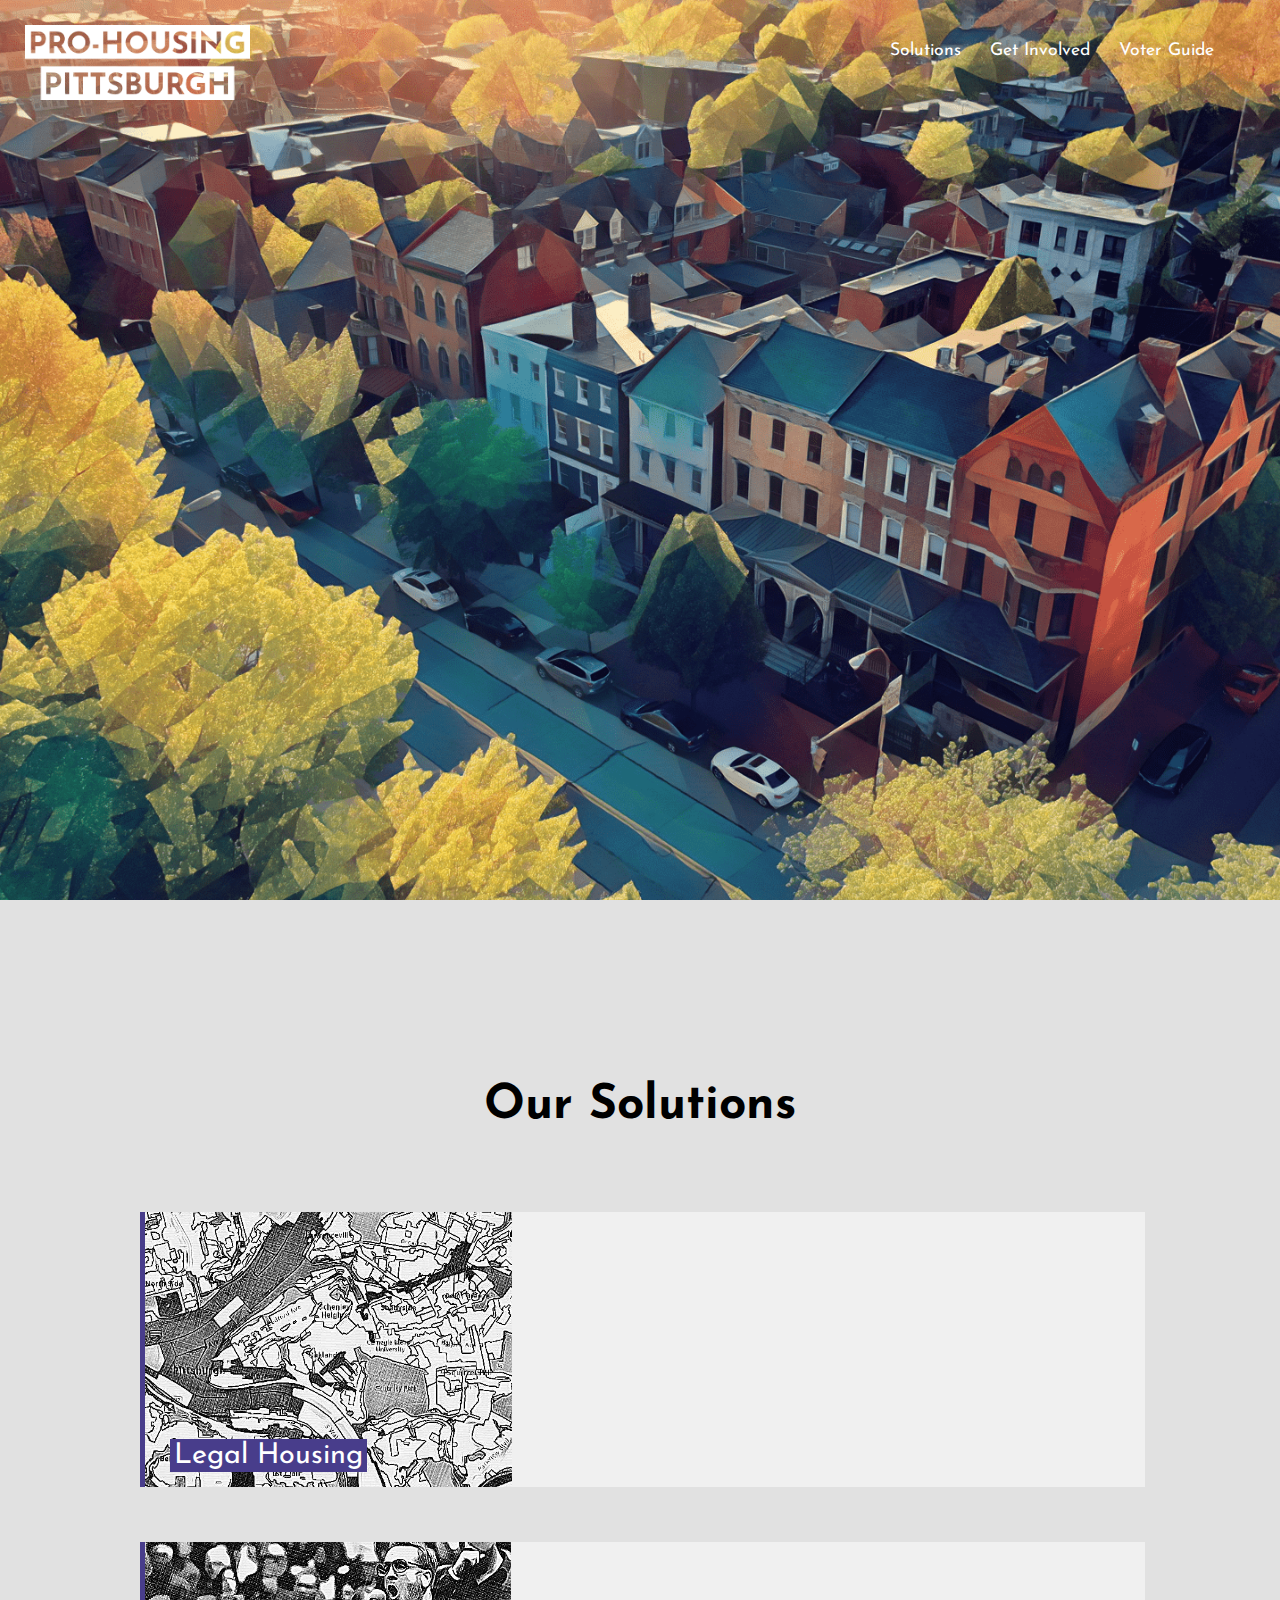
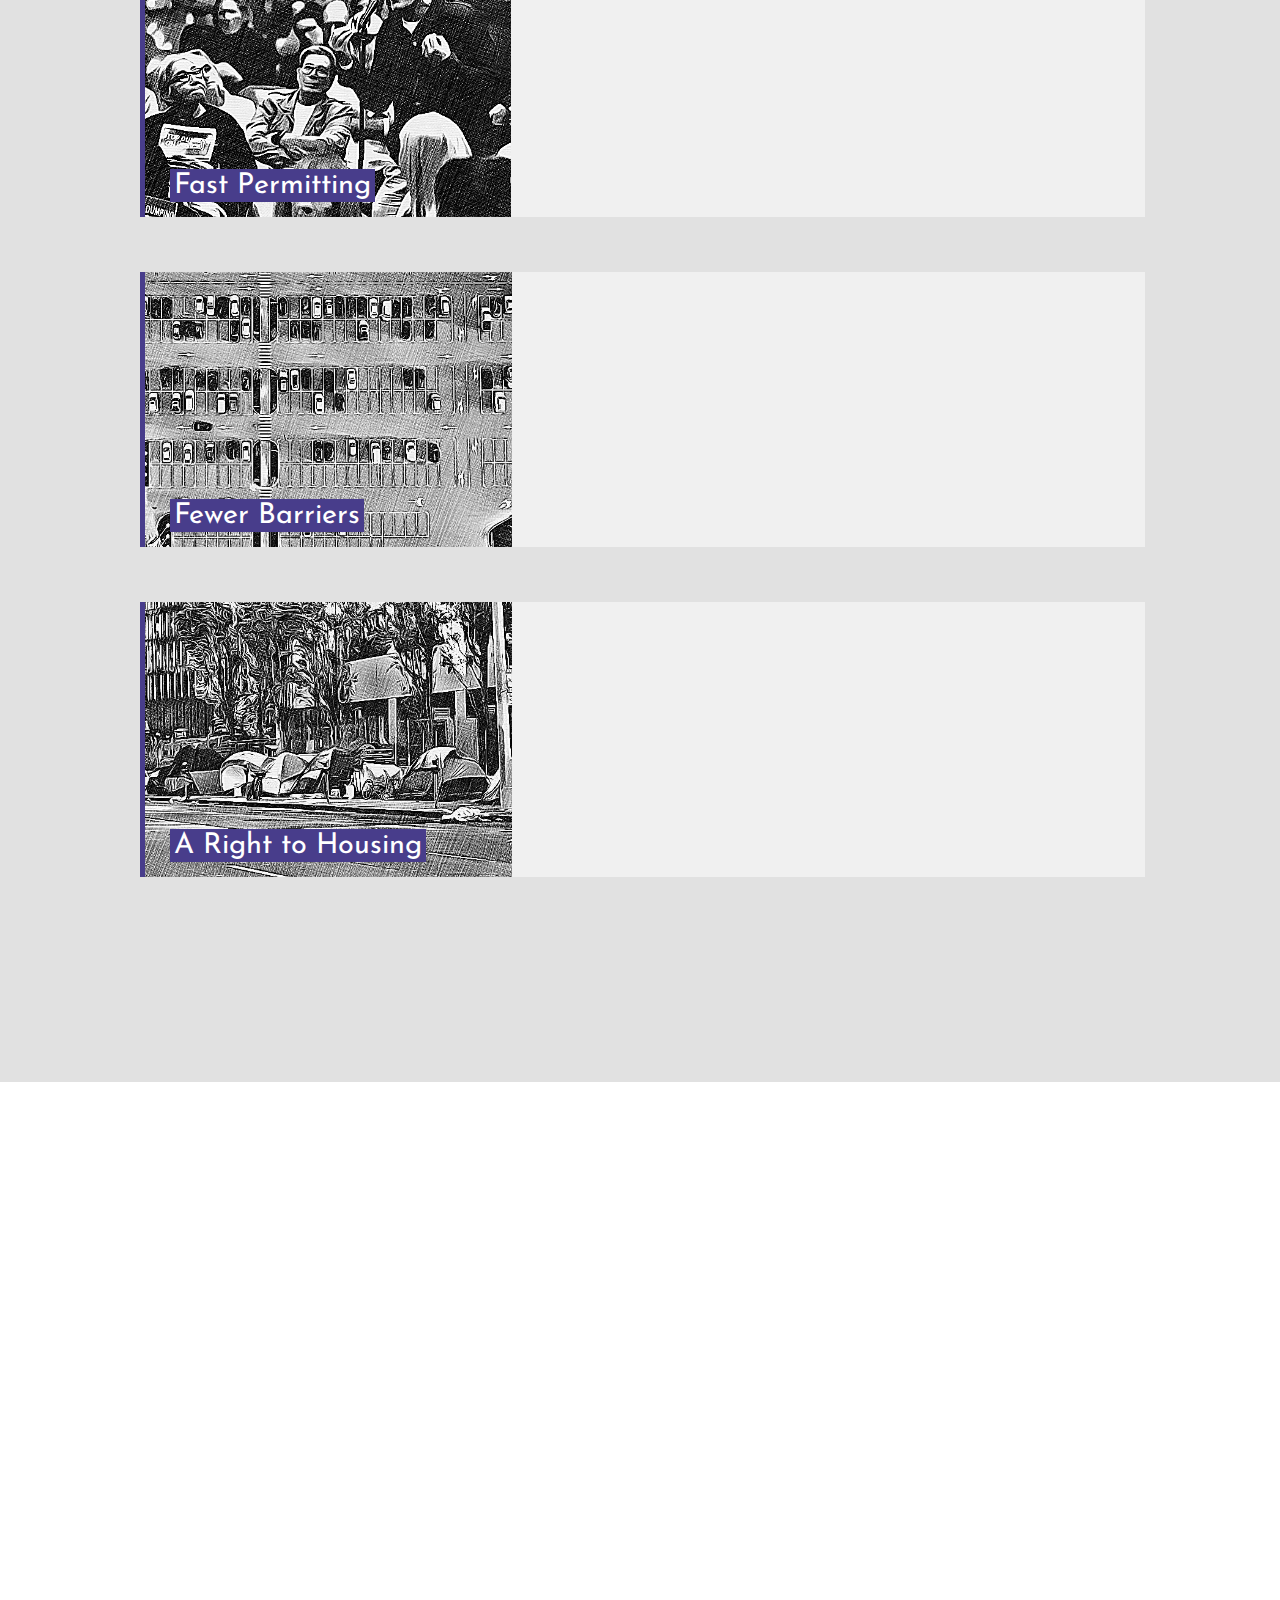
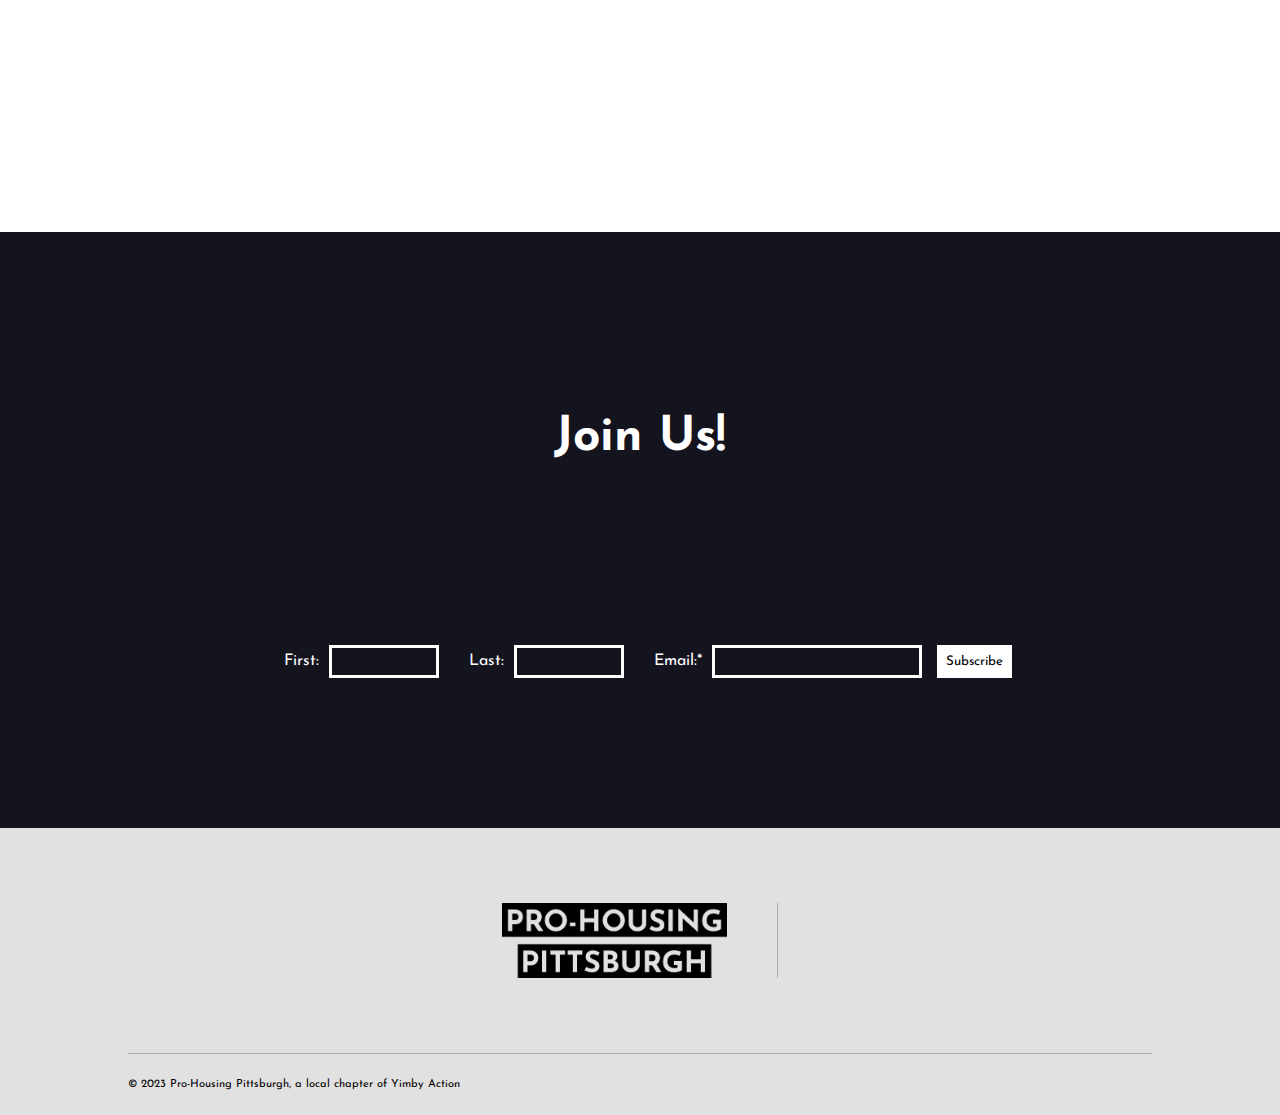
==== commit f3259f34: "add yimby action to footer" ====
--- a/index.html
+++ b/index.html
@@ -270,7 +270,7 @@
 
         <div id="copyright-section">
             <div id="copyright-text-wrapper">
-                <span>&copy; 2023 Pro-Housing Pittsburgh</span>
+                <span>&copy; 2023 Pro-Housing Pittsburgh, a local chapter of Yimby Action</span>
             </div>
         </div>
 
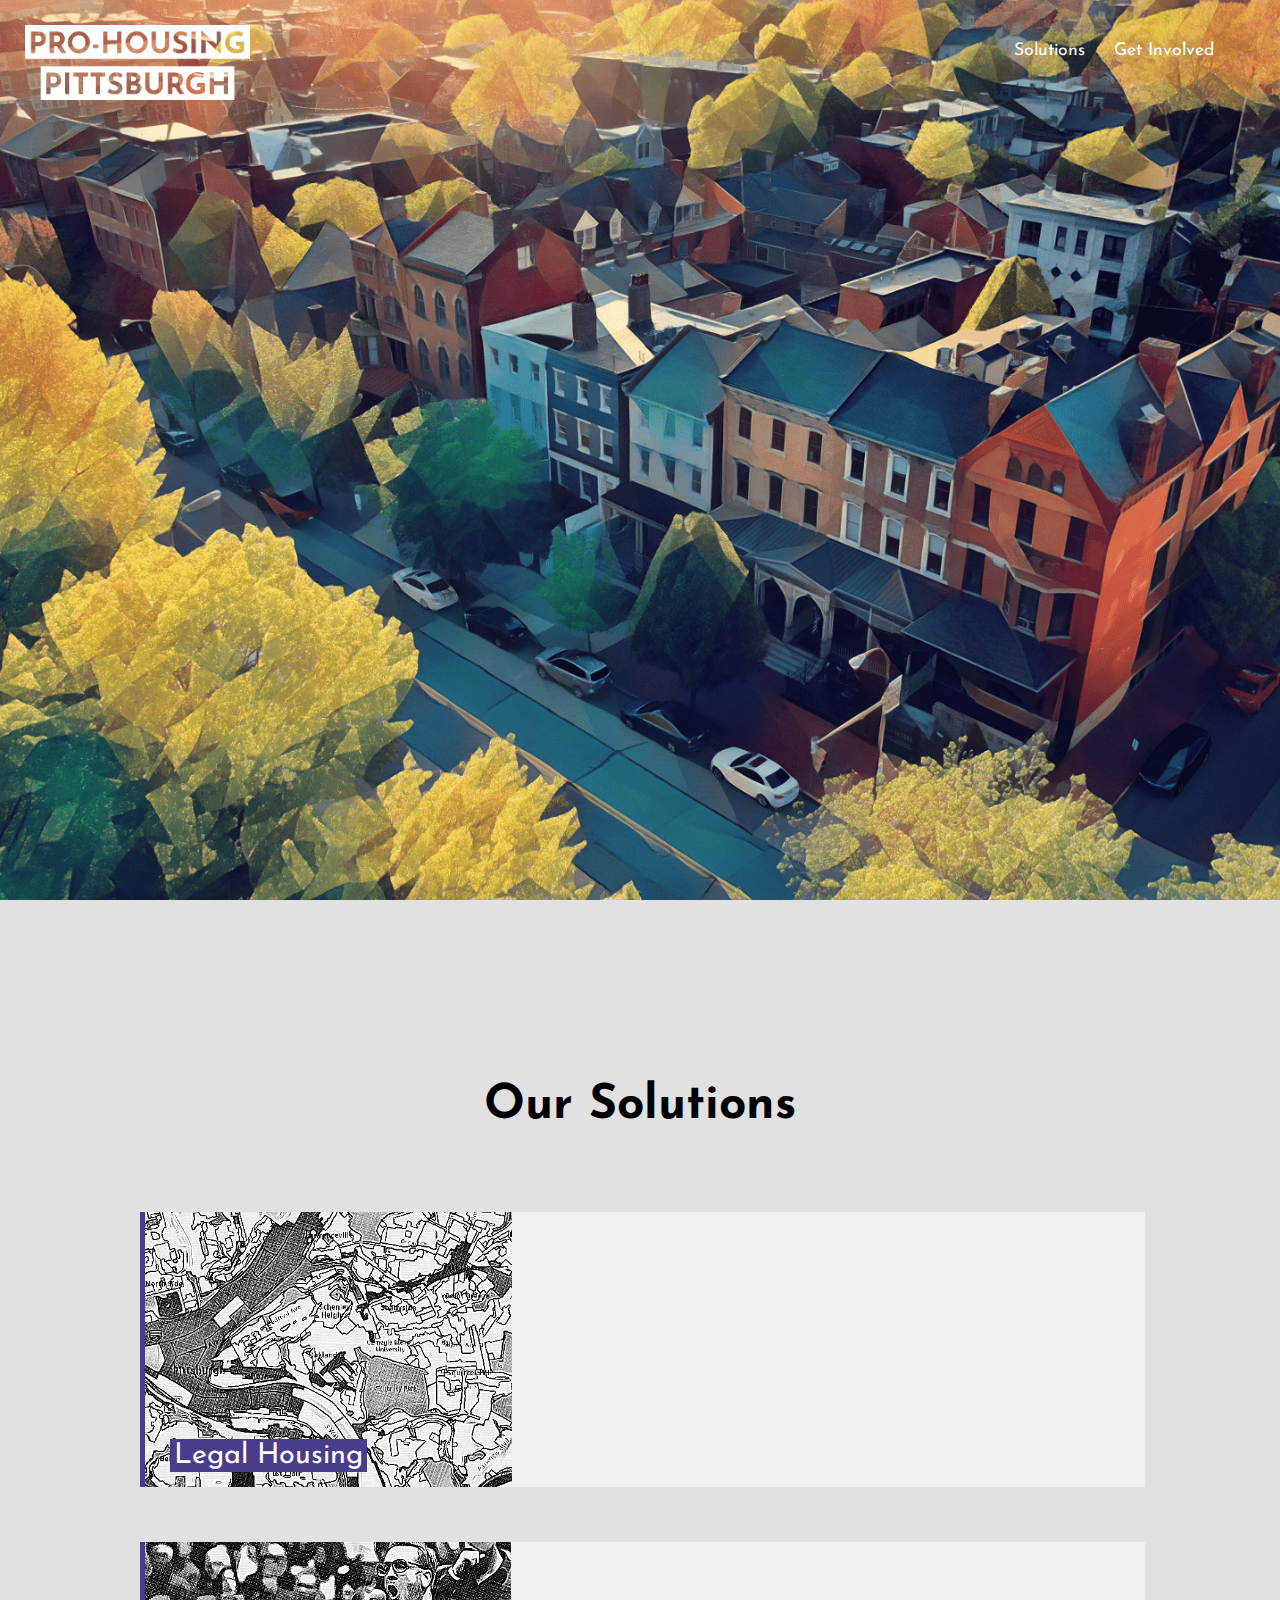
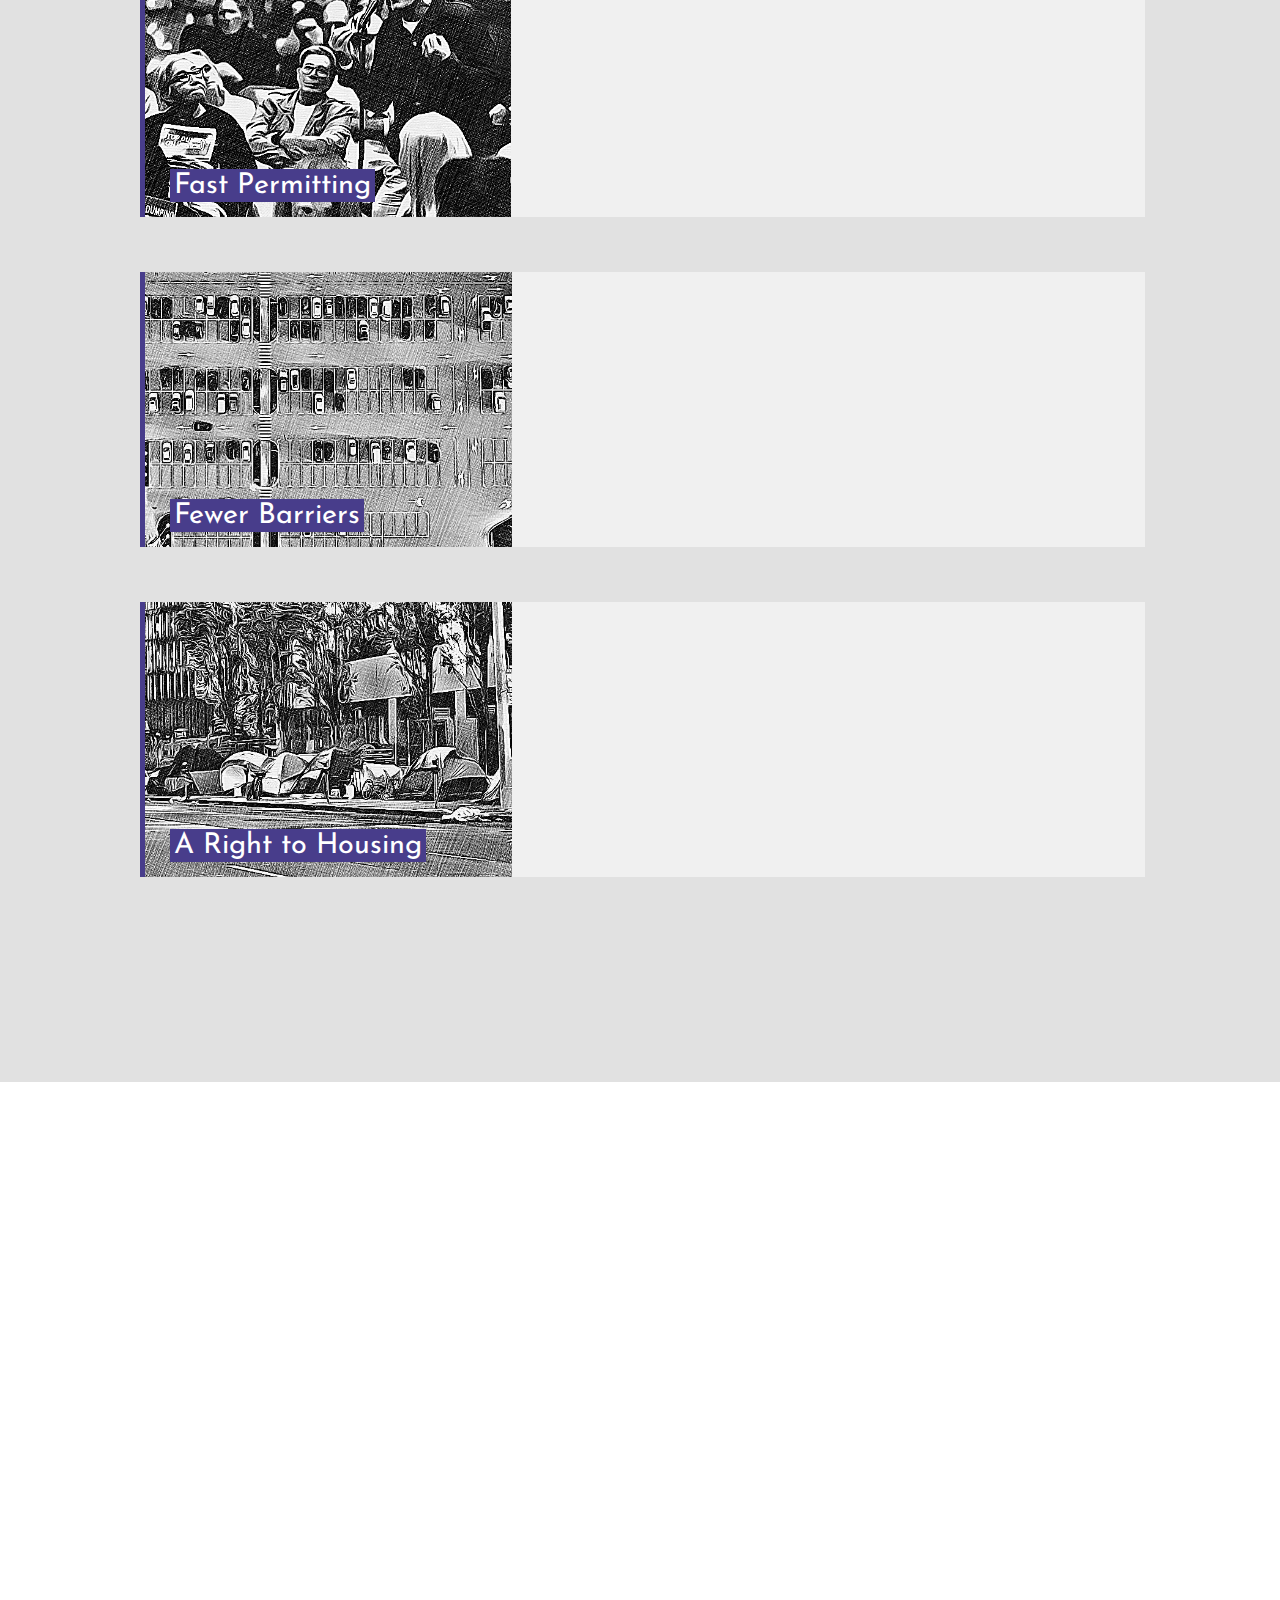
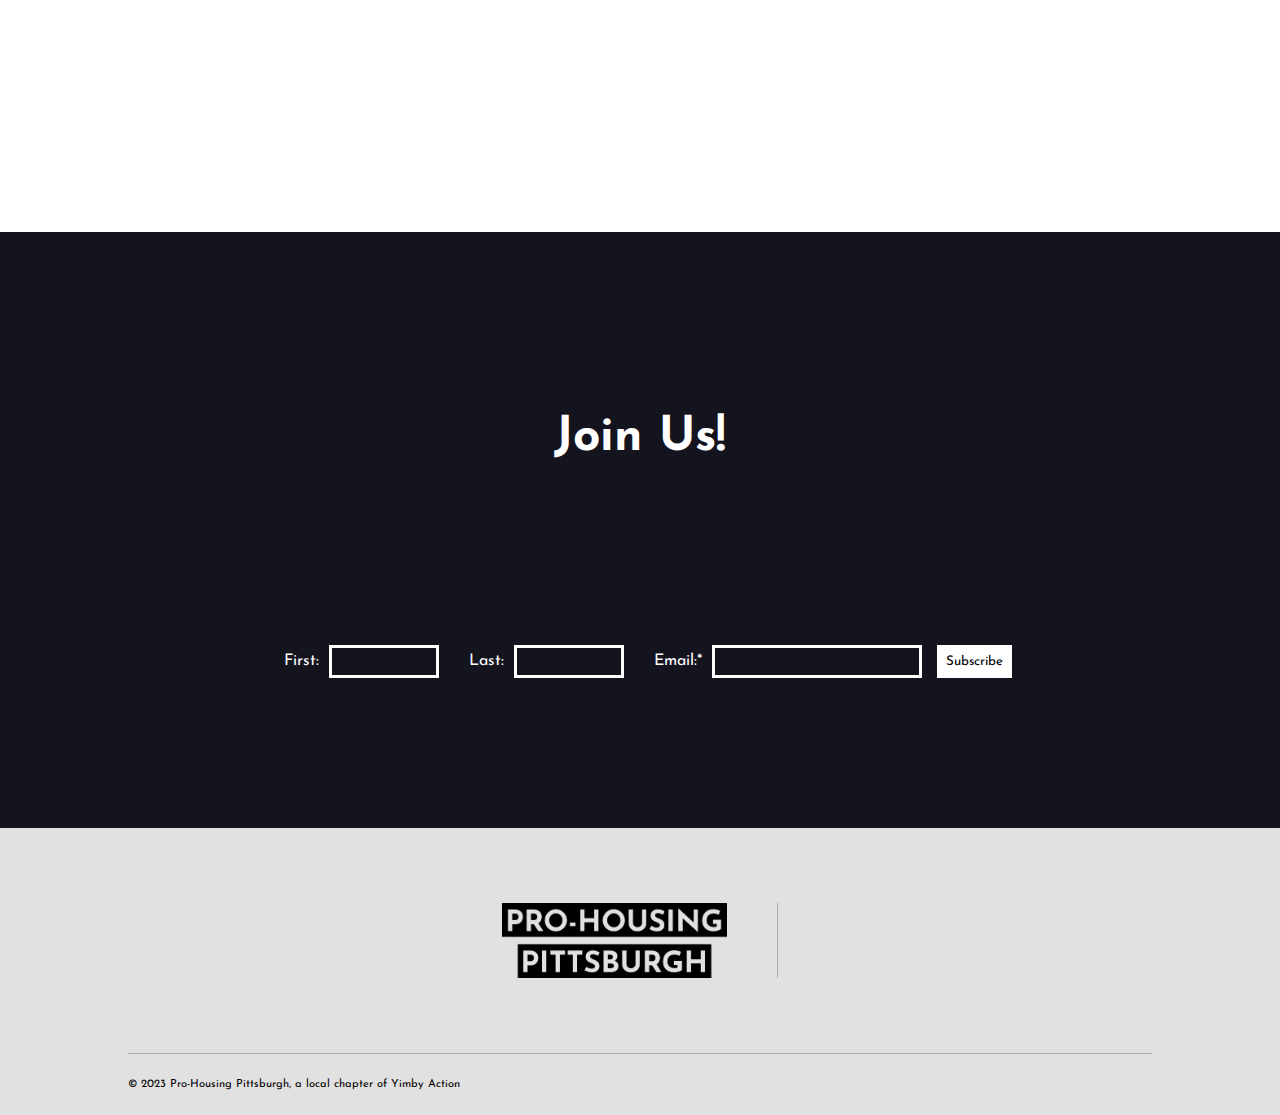
==== commit d88e0c5d: "Remove link to voter guide" ====
--- a/index.html
+++ b/index.html
@@ -67,7 +67,6 @@
 
                 <a id="nav-link-solutions" class="nav-link">Solutions</a>
                 <a id="nav-link-get-involved" class="nav-link">Get Involved</a>
-                <a id="nav-link-voter-guide" href="voter-guide.pdf" class="nav-link">Voter Guide</a>
 
             </div>
 
